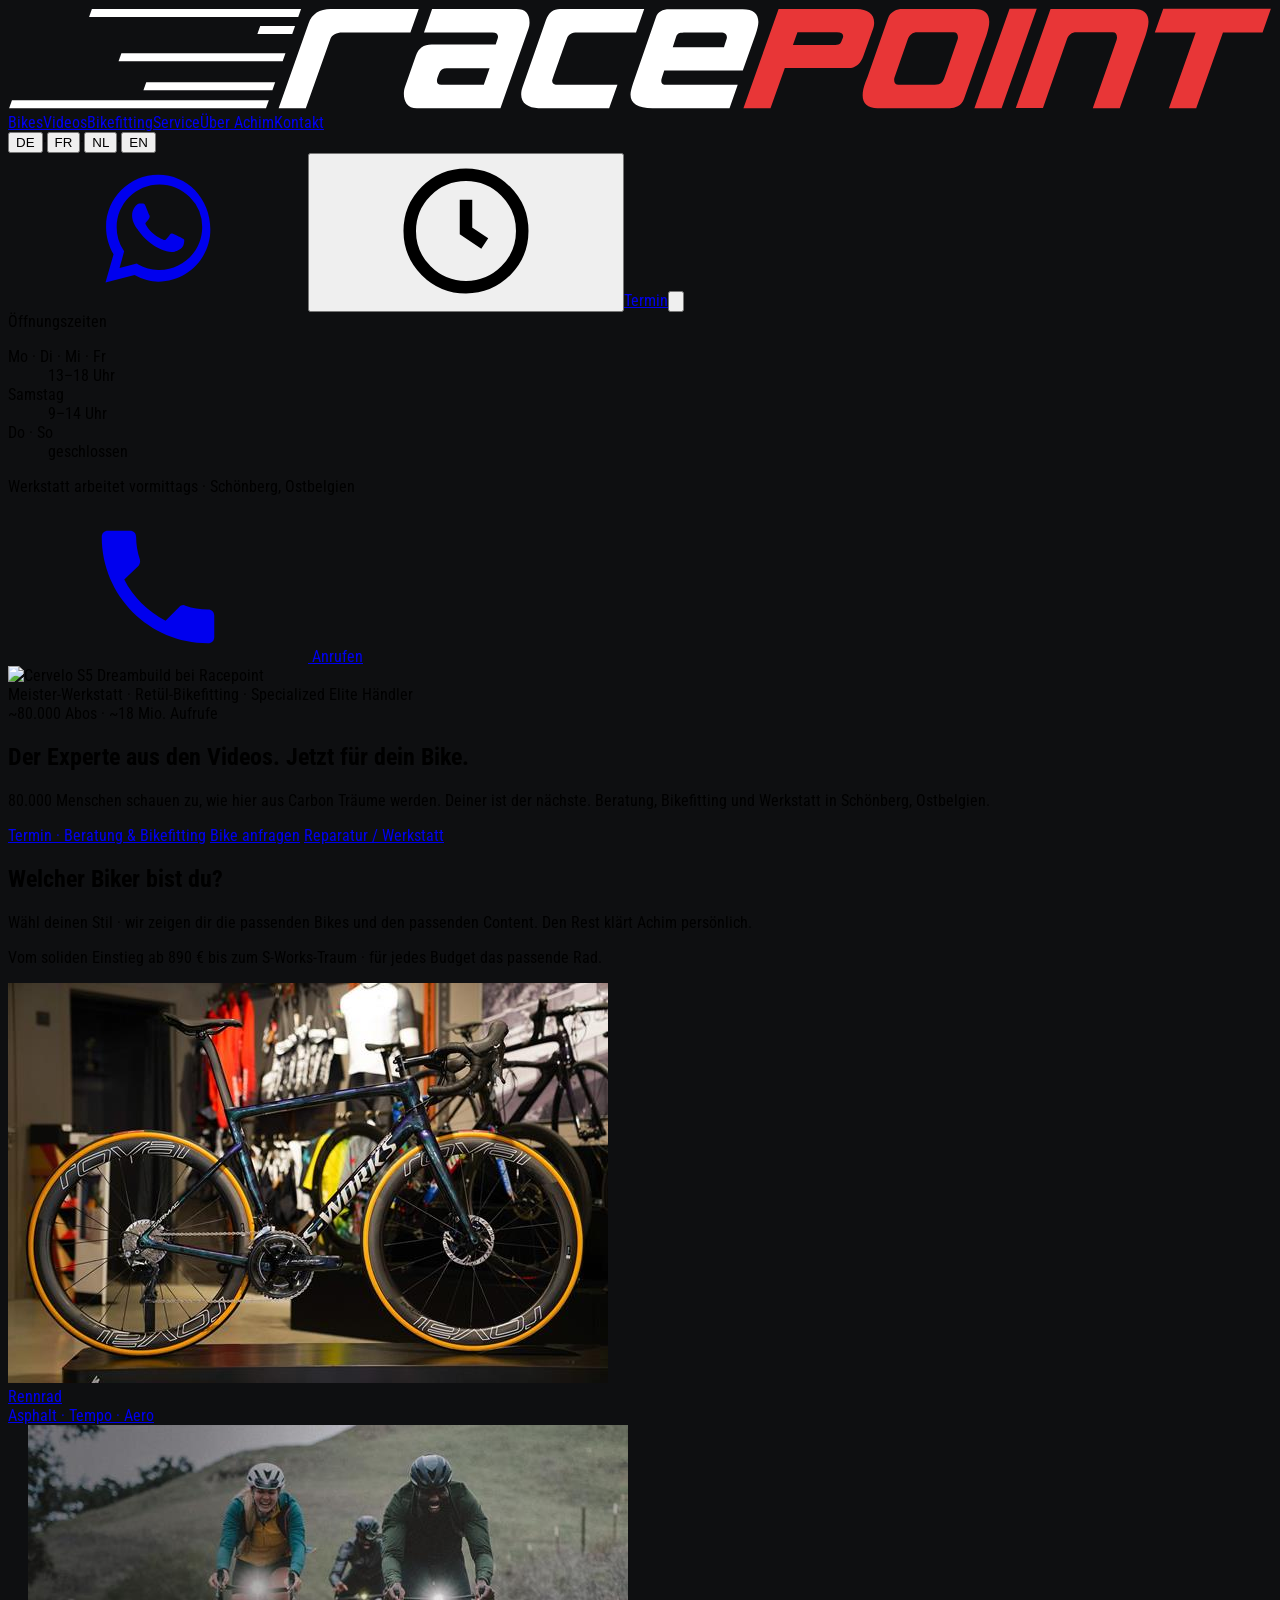
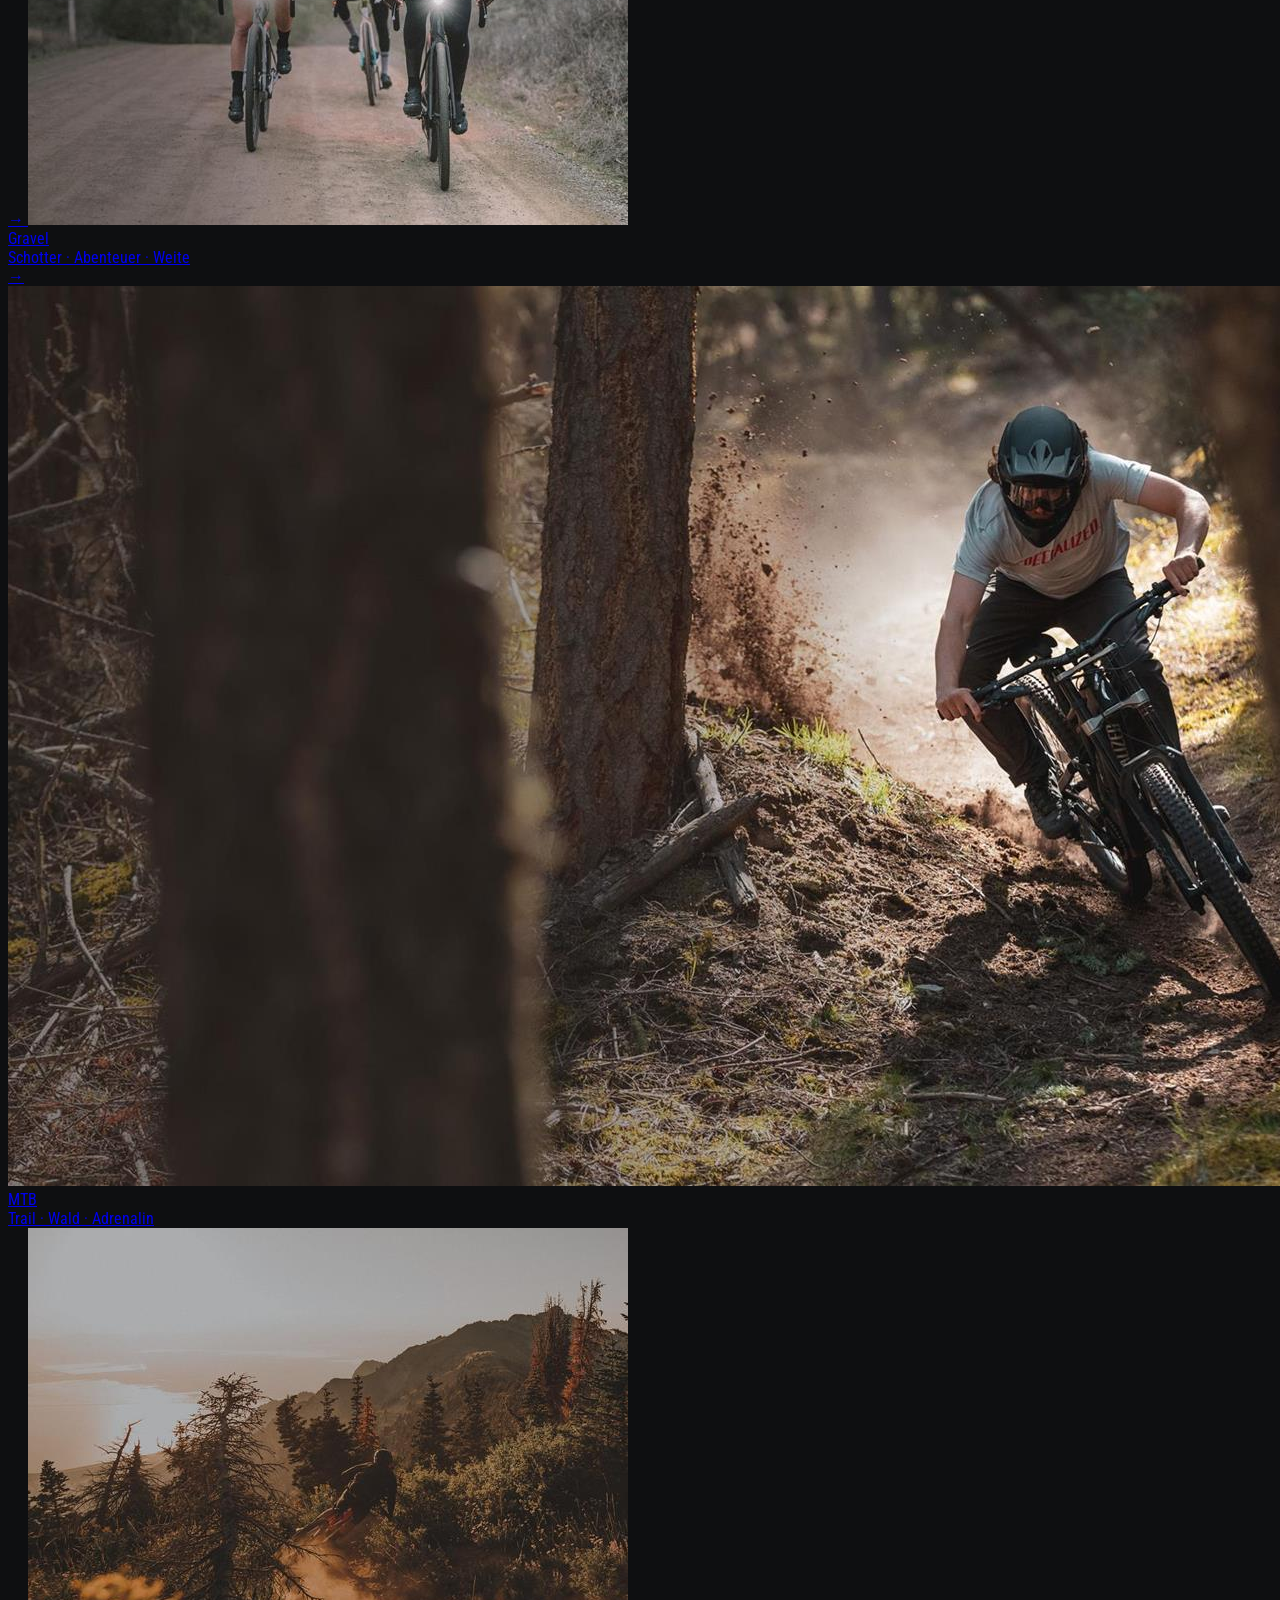
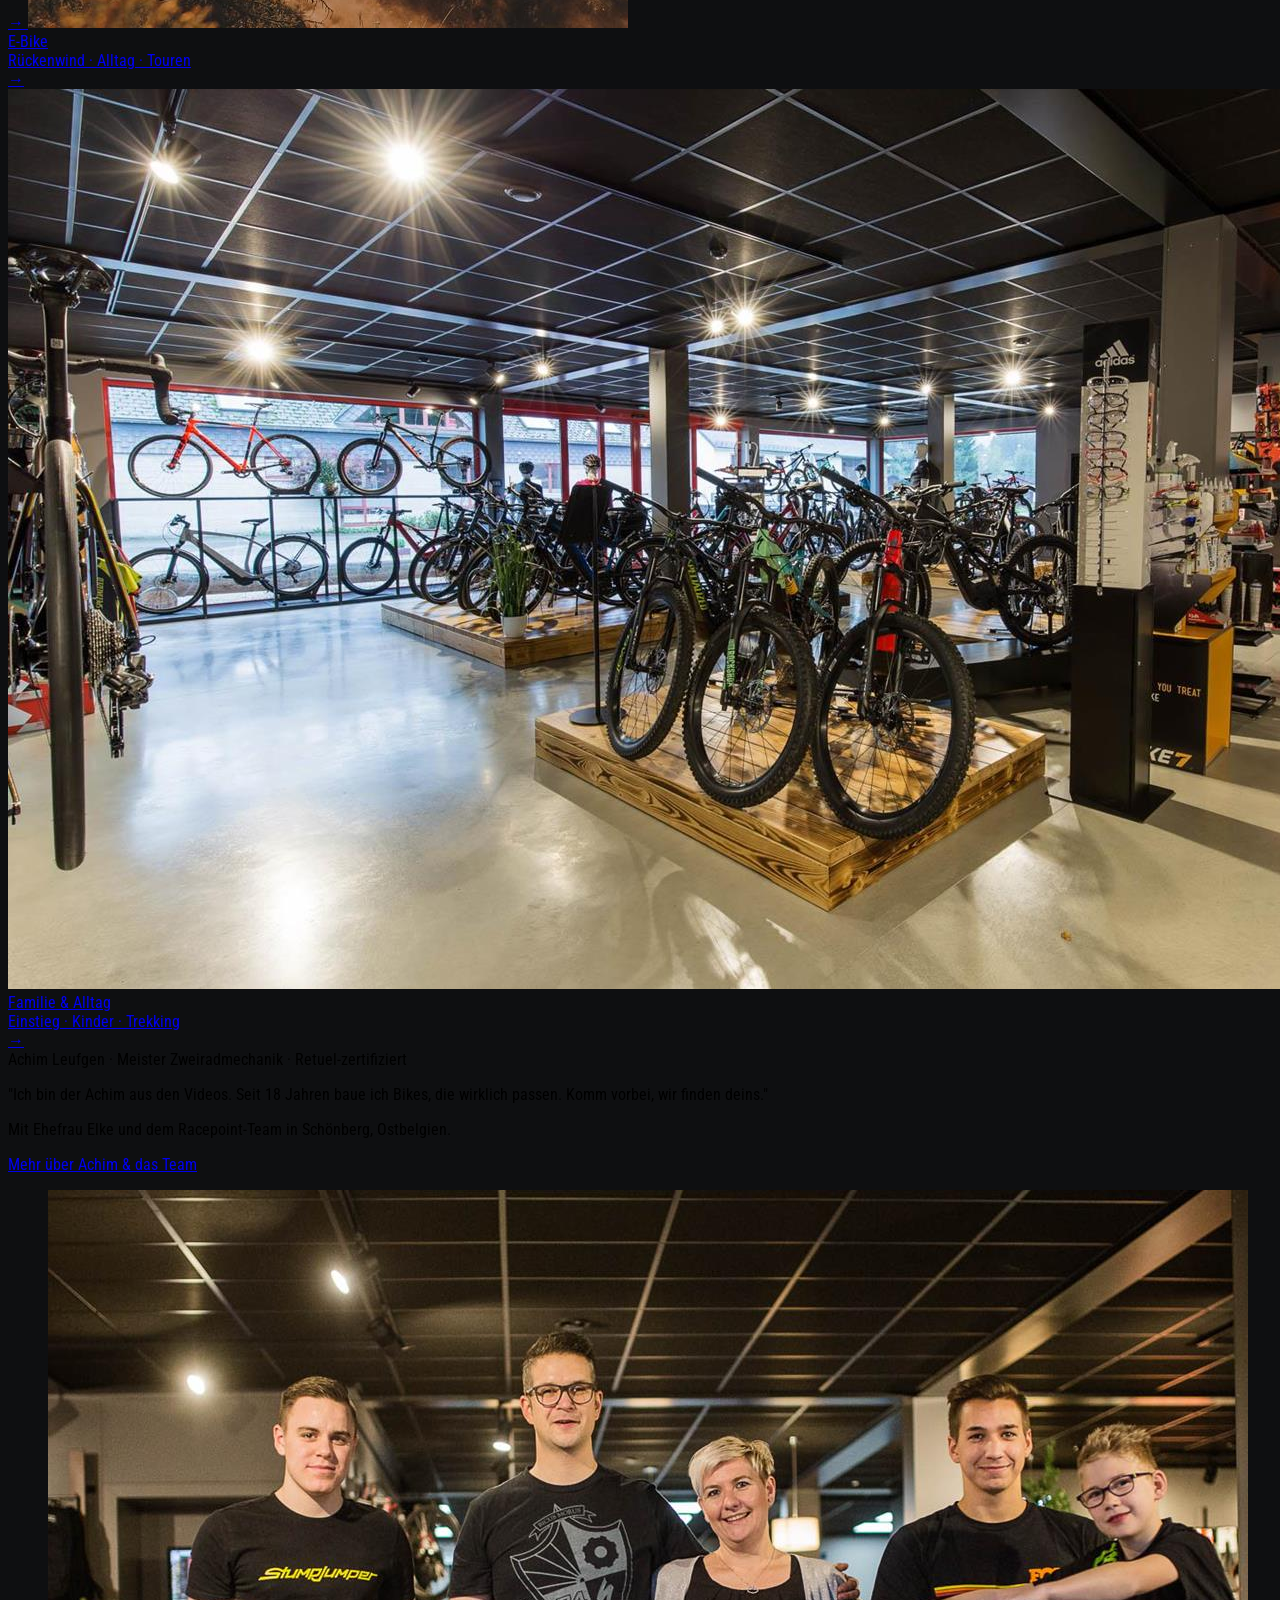
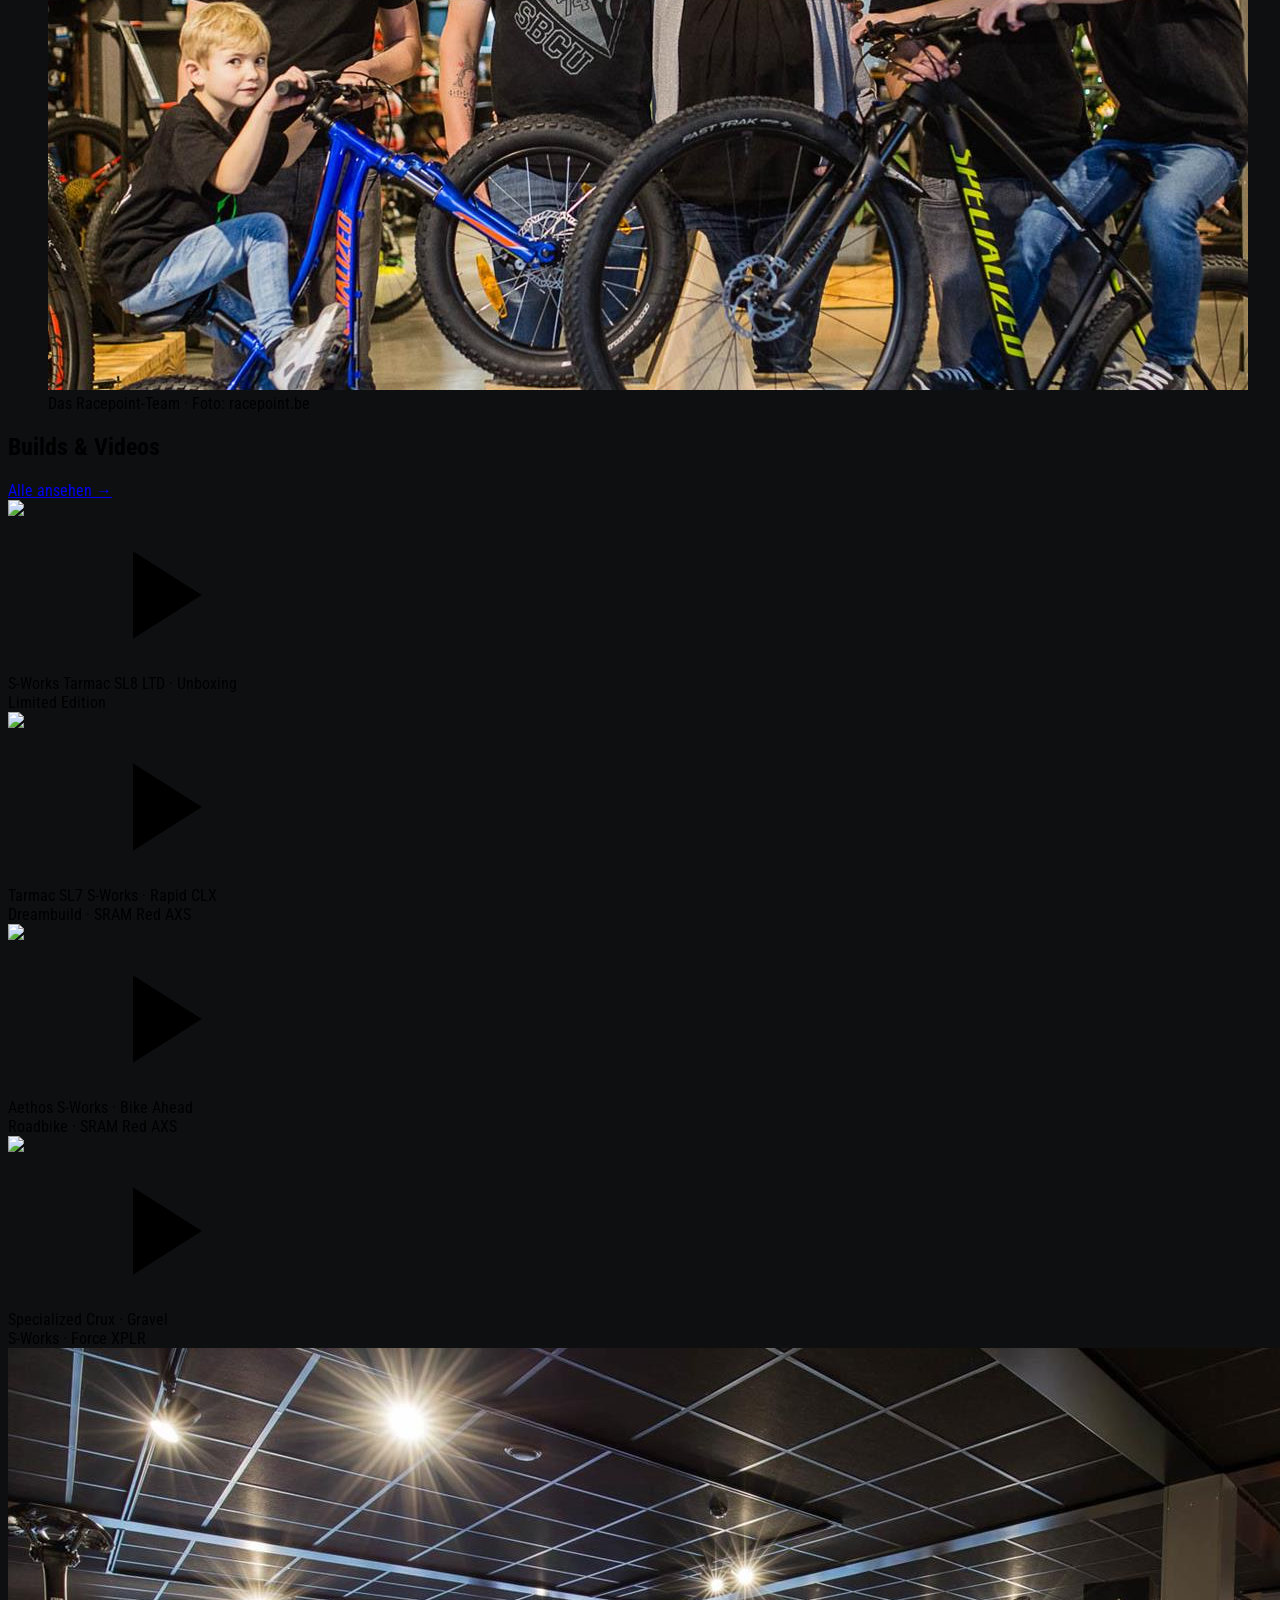
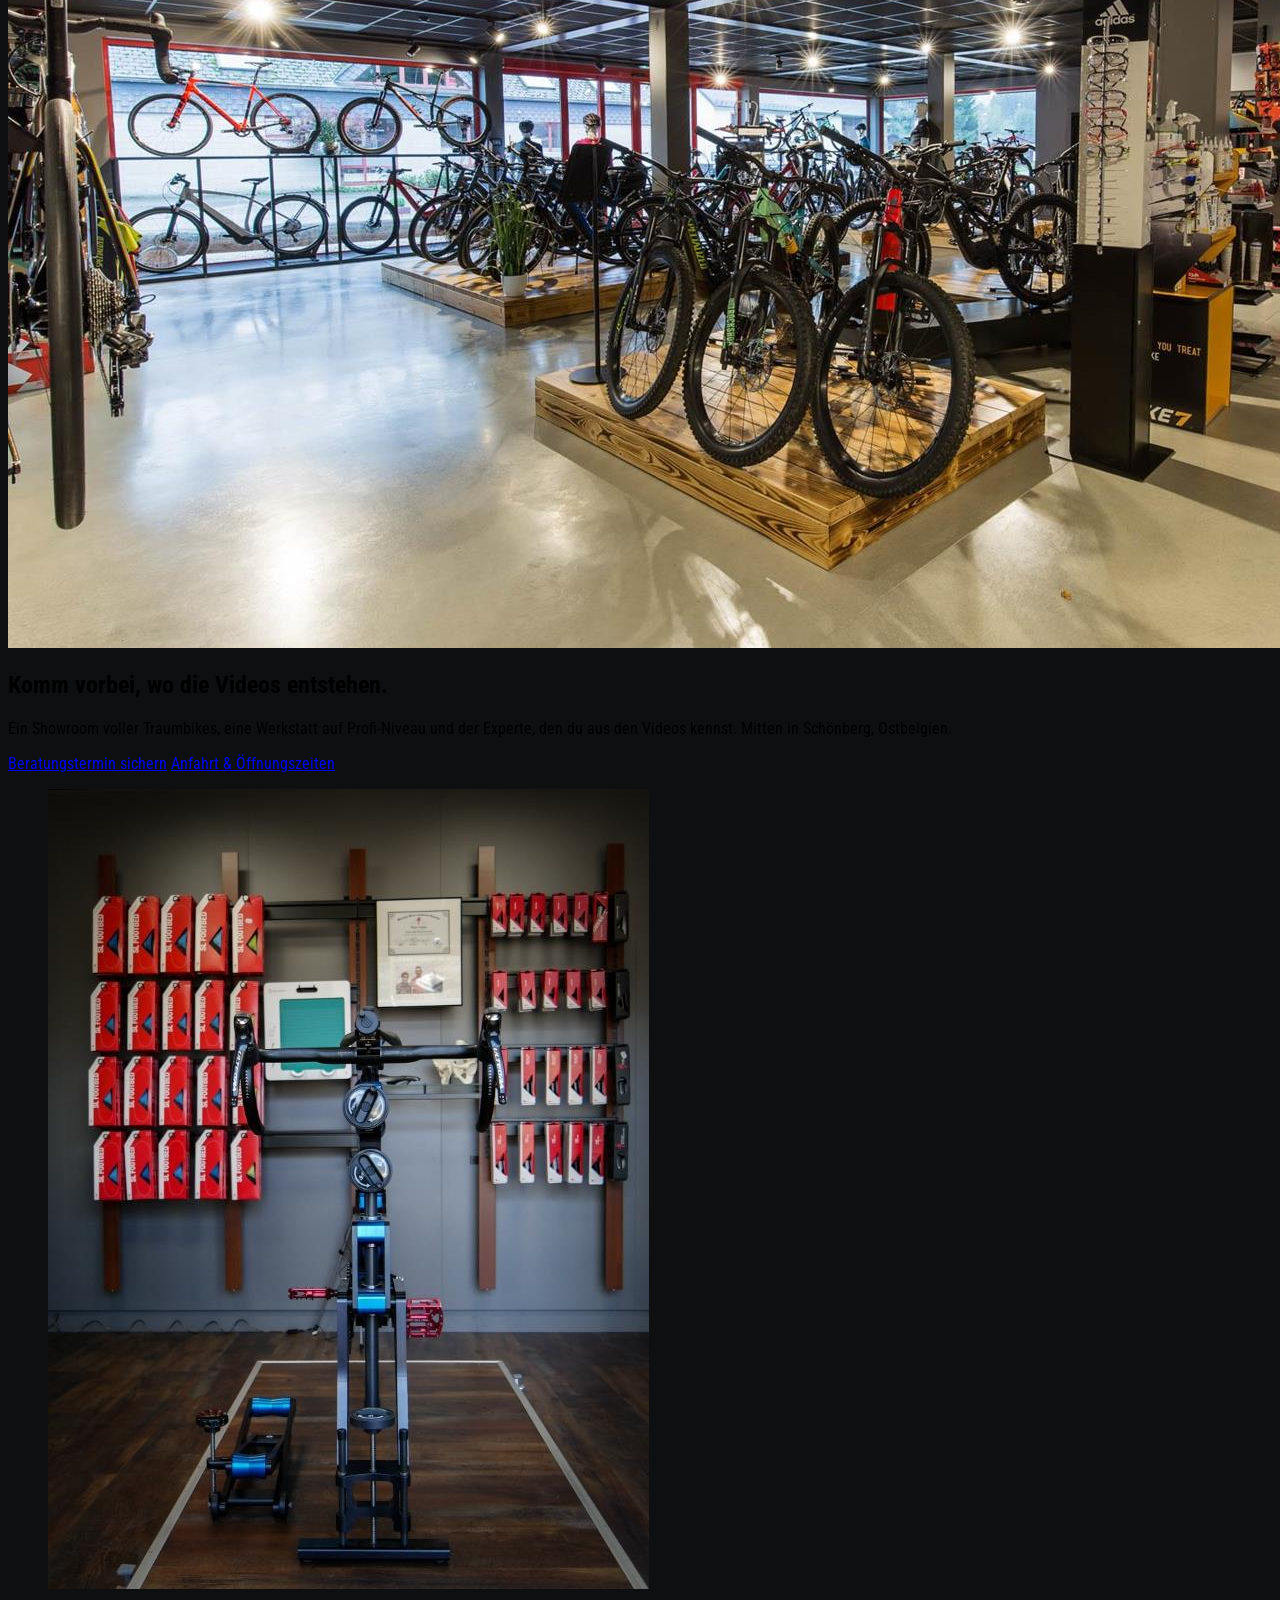
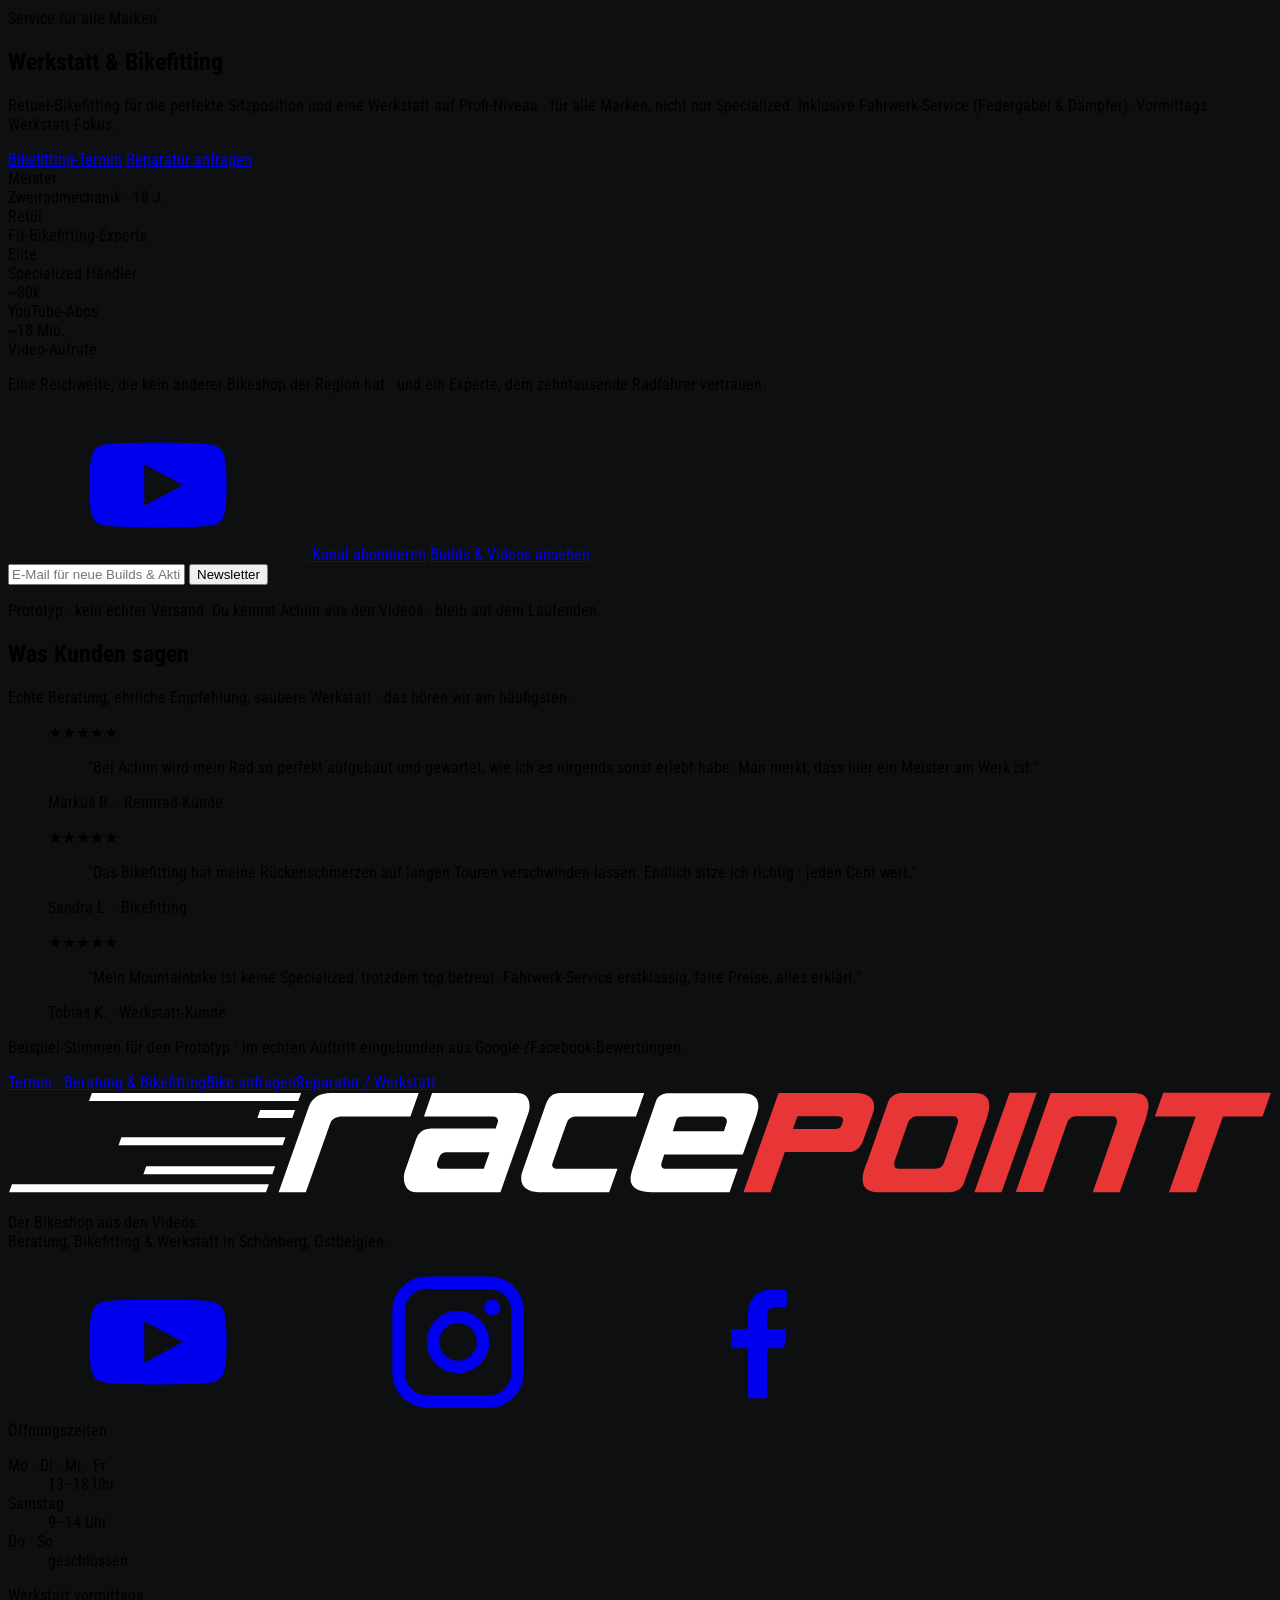
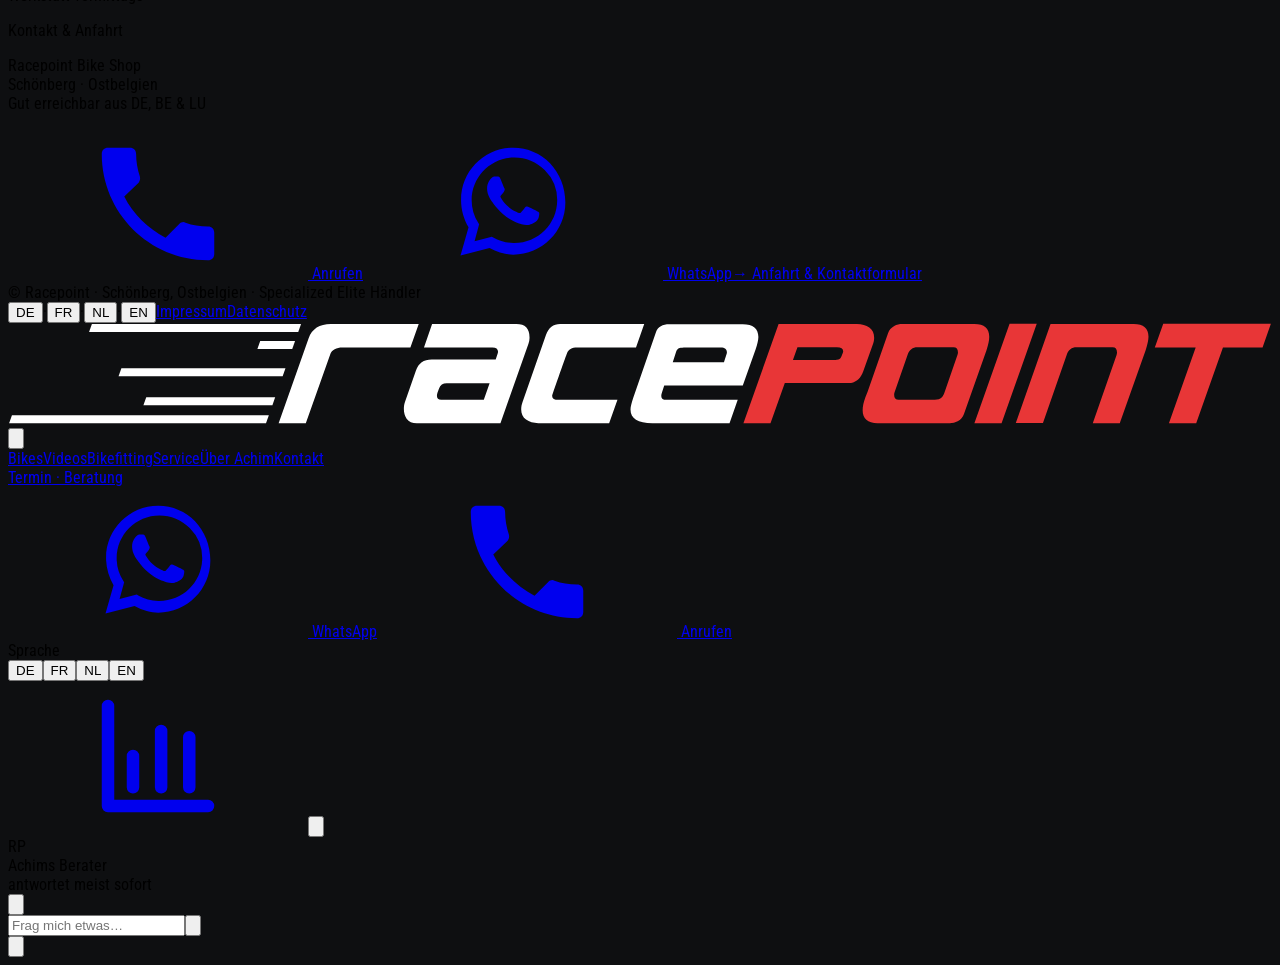
==== index.html @ fd0006e5 "Racepoint Kombi-Prototyp (Multi-Page, Video-First) + interne R3-Bewertung Co-Authored-By: Claude Opu" ====
<!doctype html>
<html lang="de">
<head>
<meta charset="utf-8" />
<meta name="viewport" content="width=device-width, initial-scale=1" />
<title>Racepoint · Der Experte aus den Videos (Prototyp)</title>
<!-- ===== RACEPOINT KOMBI-PROTOTYP · WEGWERF-CODE · STARTSEITE ===== -->
<script src="https://cdn.tailwindcss.com"></script>
<link rel="preconnect" href="https://fonts.googleapis.com">
<link rel="preconnect" href="https://fonts.gstatic.com" crossorigin>
<link href="https://fonts.googleapis.com/css2?family=Anton&family=Roboto+Condensed:ital,wght@0,300;0,400;0,500;0,700;1,400&display=swap" rel="stylesheet">
<script>
tailwind.config = { theme: { extend: {
  fontFamily: { cond:['"Roboto Condensed"','sans-serif'], anton:['Anton','sans-serif'] },
  colors: { rp: { red:'#E83637', reddark:'#c5282a', ink:'#0e0f11' } }
} } }
</script>
<link rel="stylesheet" href="kombi.css">
</head>
<body class="text-white">

<div id="site-header"></div>

<!-- =================== HERO (Fullscreen-Video + 3 CTAs unten links) =================== -->
<section class="relative h-screen min-h-[680px] w-full overflow-hidden">
  <div class="heroplay absolute inset-0" data-id="5TcRRpUy5T4" data-cover="full"><img src="https://img.youtube.com/vi/5TcRRpUy5T4/maxresdefault.jpg" onerror="this.onerror=null;this.src='https://img.youtube.com/vi/5TcRRpUy5T4/hqdefault.jpg'" class="absolute inset-0 h-full w-full object-cover brightness-110" alt="Cervelo S5 Dreambuild bei Racepoint"><div class="heroframe"></div></div>
  <div class="absolute inset-0 bg-gradient-to-t from-black/90 via-black/25 to-black/40 pointer-events-none"></div>
  <div class="absolute bottom-0 inset-x-0 z-10"><div class="mx-auto max-w-7xl px-6 lg:px-10 pb-12 md:pb-16 [text-shadow:0_2px_24px_rgba(0,0,0,.85)]">
    <div class="flex flex-wrap items-center gap-2 mb-5">
      <div class="inline-flex items-center gap-2 rounded-full bg-rp-red px-3 py-1 text-xs font-bold uppercase"><span class="h-1.5 w-1.5 rounded-full bg-white"></span> Meister-Werkstatt · Retül-Bikefitting · Specialized Elite Händler</div>
      <div class="inline-flex items-center rounded-full bg-white/10 ring-1 ring-white/15 px-3 py-1 text-xs font-medium text-white/80">~80.000 Abos · ~18 Mio. Aufrufe</div>
    </div>
    <h1 class="font-anton text-5xl md:text-6xl lg:text-7xl leading-[0.92] tracking-tight max-w-4xl uppercase">Der Experte aus den Videos. <span class="text-rp-red">Jetzt für dein Bike.</span></h1>
    <p class="mt-4 text-lg md:text-xl text-white/85 max-w-2xl">80.000 Menschen schauen zu, wie hier aus Carbon Träume werden. Deiner ist der nächste. Beratung, Bikefitting und Werkstatt in Schönberg, Ostbelgien.</p>
    <div class="mt-7 flex flex-wrap gap-3">
      <a href="bikefitting.html" class="rounded-xl bg-rp-red px-7 py-4 text-base font-bold uppercase hover:bg-rp-reddark transition">Termin · Beratung &amp; Bikefitting</a>
      <a href="anfrage.html" class="rounded-xl bg-white/15 backdrop-blur px-7 py-4 text-base font-semibold uppercase ring-1 ring-white/25 hover:bg-white/25 transition">Bike anfragen</a>
      <a href="reparatur.html" class="rounded-xl bg-white/15 backdrop-blur px-7 py-4 text-base font-semibold uppercase ring-1 ring-white/25 hover:bg-white/25 transition">Reparatur / Werkstatt</a>
    </div>
  </div></div>
</section>

<!-- =================== WELCHER BIKER BIST DU? =================== -->
<section id="typen" class="border-t border-white/5">
  <div class="mx-auto max-w-7xl px-6 lg:px-10 py-20">
    <div class="text-center mb-10">
      <h2 class="font-anton text-4xl md:text-6xl uppercase leading-[0.95]">Welcher Biker <span class="text-rp-red">bist du?</span></h2>
      <p class="mt-4 text-white/70 max-w-2xl mx-auto text-lg">Wähl deinen Stil · wir zeigen dir die passenden Bikes und den passenden Content. Den Rest klärt Achim persönlich.</p>
      <p class="mt-3 text-sm text-white/55">Vom soliden Einstieg <span class="text-white font-semibold">ab 890 €</span> bis zum S-Works-Traum · für jedes Budget das passende Rad.</p>
    </div>
    <div class="grid grid-cols-2 sm:grid-cols-3 lg:grid-cols-5 gap-4">
      <a href="rennrad.html" class="group relative h-56 md:h-72 rounded-2xl overflow-hidden ring-1 ring-white/10">
        <img src="assets/roadbike-shop.jpg" class="absolute inset-0 h-full w-full object-cover brightness-105 group-hover:scale-105 transition duration-500" alt="">
        <div class="absolute inset-0 bg-gradient-to-t from-black/90 via-black/20 to-black/10"></div>
        <div class="absolute bottom-4 left-5 right-4 [text-shadow:0_2px_16px_rgba(0,0,0,.85)]"><div class="font-anton text-3xl uppercase group-hover:text-rp-red transition">Rennrad</div><div class="text-sm text-white/70">Asphalt · Tempo · Aero</div></div>
        <span class="absolute top-4 right-4 text-white/60 group-hover:text-rp-red transition">→</span>
      </a>
      <a href="gravel.html" class="group relative h-56 md:h-72 rounded-2xl overflow-hidden ring-1 ring-white/10">
        <img src="assets/gravel-ride.jpg" class="absolute inset-0 h-full w-full object-cover brightness-105 group-hover:scale-105 transition duration-500" alt="">
        <div class="absolute inset-0 bg-gradient-to-t from-black/90 via-black/20 to-black/10"></div>
        <div class="absolute bottom-4 left-5 right-4 [text-shadow:0_2px_16px_rgba(0,0,0,.85)]"><div class="font-anton text-3xl uppercase group-hover:text-rp-red transition">Gravel</div><div class="text-sm text-white/70">Schotter · Abenteuer · Weite</div></div>
        <span class="absolute top-4 right-4 text-white/60 group-hover:text-rp-red transition">→</span>
      </a>
      <a href="mtb.html" class="group relative h-56 md:h-72 rounded-2xl overflow-hidden ring-1 ring-white/10">
        <img src="assets/mtb-action.jpg" class="absolute inset-0 h-full w-full object-cover brightness-105 group-hover:scale-105 transition duration-500" alt="">
        <div class="absolute inset-0 bg-gradient-to-t from-black/90 via-black/20 to-black/10"></div>
        <div class="absolute bottom-4 left-5 right-4 [text-shadow:0_2px_16px_rgba(0,0,0,.85)]"><div class="font-anton text-3xl uppercase group-hover:text-rp-red transition">MTB</div><div class="text-sm text-white/70">Trail · Wald · Adrenalin</div></div>
        <span class="absolute top-4 right-4 text-white/60 group-hover:text-rp-red transition">→</span>
      </a>
      <a href="ebike.html" class="group relative h-56 md:h-72 rounded-2xl overflow-hidden ring-1 ring-white/10">
        <img src="assets/mtb-ridge.jpg" class="absolute inset-0 h-full w-full object-cover brightness-105 group-hover:scale-105 transition duration-500" alt="E-Bike fahren in Ostbelgien">
        <div class="absolute inset-0 bg-gradient-to-t from-black/90 via-black/20 to-black/10"></div>
        <div class="absolute bottom-4 left-5 right-4 [text-shadow:0_2px_16px_rgba(0,0,0,.85)]"><div class="font-anton text-3xl uppercase group-hover:text-rp-red transition">E-Bike</div><div class="text-sm text-white/70">Rückenwind · Alltag · Touren</div></div>
        <span class="absolute top-4 right-4 text-white/60 group-hover:text-rp-red transition">→</span>
      </a>
      <a href="familie.html" class="group relative col-span-2 sm:col-span-1 h-56 md:h-72 rounded-2xl overflow-hidden ring-1 ring-white/10">
        <img src="assets/shop-interior.jpg" class="absolute inset-0 h-full w-full object-cover brightness-105 group-hover:scale-105 transition duration-500" alt="Familien- und Alltagsräder im Racepoint-Showroom">
        <div class="absolute inset-0 bg-gradient-to-t from-black/90 via-black/20 to-black/10"></div>
        <div class="absolute bottom-4 left-5 right-4 [text-shadow:0_2px_16px_rgba(0,0,0,.85)]"><div class="font-anton text-3xl uppercase group-hover:text-rp-red transition">Familie &amp; Alltag</div><div class="text-sm text-white/70">Einstieg · Kinder · Trekking</div></div>
        <span class="absolute top-4 right-4 text-white/60 group-hover:text-rp-red transition">→</span>
      </a>
    </div>
  </div>
</section>

<!-- =================== ACHIM / TEAM =================== -->
<section class="border-t border-white/5 bg-zinc-950">
  <div class="mx-auto max-w-7xl px-6 lg:px-10 py-20 grid md:grid-cols-[1.1fr_1fr] gap-10 items-center">
    <div>
      <div class="text-sm text-rp-red font-semibold uppercase tracking-wider">Achim Leufgen · Meister Zweiradmechanik · Retuel-zertifiziert</div>
      <p class="mt-3 text-2xl md:text-3xl font-light leading-snug">"Ich bin der Achim aus den Videos. Seit 18 Jahren baue ich Bikes, die wirklich passen. Komm vorbei, wir finden deins."</p>
      <p class="mt-4 text-white/55">Mit Ehefrau Elke und dem Racepoint-Team in Schönberg, Ostbelgien.</p>
      <a href="ueber-uns.html" class="mt-6 inline-block rounded-xl bg-white/10 ring-1 ring-white/20 px-6 py-3 font-semibold uppercase hover:bg-white/20 transition">Mehr über Achim &amp; das Team</a>
    </div>
    <figure><img src="assets/achim-team.jpg" class="w-full rounded-2xl object-cover ring-1 ring-white/10" alt="Achim, Elke und das Racepoint-Team"><figcaption class="mt-2 text-xs text-white/40">Das Racepoint-Team · Foto: racepoint.be</figcaption></figure>
  </div>
</section>

<!-- =================== BUILDS & VIDEOS =================== -->
<section class="border-t border-white/5">
  <div class="mx-auto max-w-7xl px-6 lg:px-10 py-20">
    <div class="flex items-end justify-between mb-8"><h2 class="font-anton text-4xl md:text-5xl uppercase">Builds &amp; Videos</h2><a href="videos.html" class="text-sm text-rp-red font-semibold uppercase">Alle ansehen →</a></div>
    <div class="grid sm:grid-cols-2 lg:grid-cols-4 gap-5">
      <div class="yt group relative aspect-[3/4] rounded-2xl overflow-hidden" data-id="9KIh7oOIPT4"><img src="https://img.youtube.com/vi/9KIh7oOIPT4/maxresdefault.jpg" onerror="this.onerror=null;this.src='https://img.youtube.com/vi/9KIh7oOIPT4/hqdefault.jpg'" class="h-full w-full object-cover group-hover:scale-105 transition duration-500"><div class="absolute inset-0 bg-gradient-to-t from-black/70 to-transparent"></div><span class="absolute top-4 left-4 grid place-items-center h-10 w-10 rounded-full bg-rp-red text-white"><svg class="w-4 h-4 ml-0.5"><use href="#ic-play"/></svg></span><div class="absolute bottom-4 left-4 right-4"><div class="font-semibold leading-tight">S-Works Tarmac SL8 LTD · Unboxing</div><div class="text-xs text-white/60">Limited Edition</div></div></div>
      <div class="yt group relative aspect-[3/4] rounded-2xl overflow-hidden" data-id="MHXDMPbMypQ"><img src="https://img.youtube.com/vi/MHXDMPbMypQ/maxresdefault.jpg" onerror="this.onerror=null;this.src='https://img.youtube.com/vi/MHXDMPbMypQ/hqdefault.jpg'" class="h-full w-full object-cover group-hover:scale-105 transition duration-500"><div class="absolute inset-0 bg-gradient-to-t from-black/70 to-transparent"></div><span class="absolute top-4 left-4 grid place-items-center h-10 w-10 rounded-full bg-rp-red text-white"><svg class="w-4 h-4 ml-0.5"><use href="#ic-play"/></svg></span><div class="absolute bottom-4 left-4 right-4"><div class="font-semibold leading-tight">Tarmac SL7 S-Works · Rapid CLX</div><div class="text-xs text-white/60">Dreambuild · SRAM Red AXS</div></div></div>
      <div class="yt group relative aspect-[3/4] rounded-2xl overflow-hidden" data-id="vV_rL9yq620"><img src="https://img.youtube.com/vi/vV_rL9yq620/maxresdefault.jpg" onerror="this.onerror=null;this.src='https://img.youtube.com/vi/vV_rL9yq620/hqdefault.jpg'" class="h-full w-full object-cover group-hover:scale-105 transition duration-500"><div class="absolute inset-0 bg-gradient-to-t from-black/70 to-transparent"></div><span class="absolute top-4 left-4 grid place-items-center h-10 w-10 rounded-full bg-rp-red text-white"><svg class="w-4 h-4 ml-0.5"><use href="#ic-play"/></svg></span><div class="absolute bottom-4 left-4 right-4"><div class="font-semibold leading-tight">Aethos S-Works · Bike Ahead</div><div class="text-xs text-white/60">Roadbike · SRAM Red AXS</div></div></div>
      <div class="yt group relative aspect-[3/4] rounded-2xl overflow-hidden" data-id="cIBBbESSOoc"><img src="https://img.youtube.com/vi/cIBBbESSOoc/maxresdefault.jpg" onerror="this.onerror=null;this.src='https://img.youtube.com/vi/cIBBbESSOoc/hqdefault.jpg'" class="h-full w-full object-cover group-hover:scale-105 transition duration-500"><div class="absolute inset-0 bg-gradient-to-t from-black/70 to-transparent"></div><span class="absolute top-4 left-4 grid place-items-center h-10 w-10 rounded-full bg-rp-red text-white"><svg class="w-4 h-4 ml-0.5"><use href="#ic-play"/></svg></span><div class="absolute bottom-4 left-4 right-4"><div class="font-semibold leading-tight">Specialized Crux · Gravel</div><div class="text-xs text-white/60">S-Works · Force XPLR</div></div></div>
    </div>
  </div>
</section>

<!-- =================== SHOWROOM / KOMM VORBEI (Vollbild) =================== -->
<section class="relative overflow-hidden">
  <img src="assets/shop-interior.jpg" class="absolute inset-0 h-full w-full object-cover brightness-110" alt="">
  <div class="absolute inset-0 bg-black/50"></div>
  <div class="relative mx-auto max-w-7xl px-6 lg:px-10 py-28 md:py-36 text-center [text-shadow:0_2px_24px_rgba(0,0,0,.85)]">
    <h2 class="font-anton text-4xl md:text-6xl uppercase">Komm vorbei, wo die Videos entstehen.</h2>
    <p class="mt-5 text-white/85 max-w-2xl mx-auto text-lg">Ein Showroom voller Traumbikes, eine Werkstatt auf Profi-Niveau und der Experte, den du aus den Videos kennst. Mitten in Schönberg, Ostbelgien.</p>
    <div class="mt-8 flex flex-wrap justify-center gap-3">
      <a href="bikefitting.html" class="rounded-xl bg-rp-red px-7 py-4 font-bold uppercase hover:bg-rp-reddark transition">Beratungstermin sichern</a>
      <a href="kontakt.html" class="rounded-xl bg-white/15 ring-1 ring-white/25 px-7 py-4 font-semibold uppercase hover:bg-white/25 transition">Anfahrt &amp; Öffnungszeiten</a>
    </div>
  </div>
</section>

<!-- =================== SERVICE & BIKEFITTING =================== -->
<section class="border-t border-white/5 bg-zinc-950">
  <div class="mx-auto max-w-7xl px-6 lg:px-10 py-20 grid md:grid-cols-2 gap-10 items-center">
    <figure class="order-2 md:order-1"><img src="assets/bikefitting.jpg" class="w-full rounded-2xl object-cover ring-1 ring-white/10" alt="Bikefitting bei Racepoint"></figure>
    <div class="order-1 md:order-2">
      <div class="text-sm text-rp-red font-semibold uppercase tracking-wider">Service für alle Marken</div>
      <h2 class="mt-2 font-anton text-4xl md:text-5xl uppercase">Werkstatt &amp; Bikefitting</h2>
      <p class="mt-4 text-white/70 max-w-md text-lg">Retuel-Bikefitting für die perfekte Sitzposition und eine Werkstatt auf Profi-Niveau · für alle Marken, nicht nur Specialized. Inklusive Fahrwerk-Service (Federgabel &amp; Dämpfer). Vormittags Werkstatt-Fokus.</p>
      <div class="mt-6 flex flex-wrap gap-3">
        <a href="bikefitting.html" class="rounded-xl bg-rp-red px-6 py-3.5 font-bold uppercase hover:bg-rp-reddark transition">Bikefitting-Termin</a>
        <a href="reparatur.html" class="rounded-xl bg-white/10 ring-1 ring-white/20 px-6 py-3.5 font-semibold uppercase hover:bg-white/20 transition">Reparatur anfragen</a>
      </div>
    </div>
  </div>
</section>

<!-- =================== SOCIAL PROOF / REICHWEITE =================== -->
<section class="border-t border-white/5">
  <div class="mx-auto max-w-7xl px-6 lg:px-10 py-16">
    <div class="grid grid-cols-2 md:grid-cols-5 gap-6 text-center">
      <div><div class="font-anton text-4xl md:text-5xl text-rp-red">Meister</div><div class="mt-1 text-sm text-white/60 uppercase tracking-wide">Zweiradmechanik · 18 J.</div></div>
      <div><div class="font-anton text-4xl md:text-5xl text-rp-red">Retül</div><div class="mt-1 text-sm text-white/60 uppercase tracking-wide">Fit-Bikefitting-Experte</div></div>
      <div><div class="font-anton text-4xl md:text-5xl text-rp-red">Elite</div><div class="mt-1 text-sm text-white/60 uppercase tracking-wide">Specialized Händler</div></div>
      <div><div class="font-anton text-4xl md:text-5xl text-rp-red">~80k</div><div class="mt-1 text-sm text-white/60 uppercase tracking-wide">YouTube-Abos</div></div>
      <div><div class="font-anton text-4xl md:text-5xl text-rp-red">~18 Mio.</div><div class="mt-1 text-sm text-white/60 uppercase tracking-wide">Video-Aufrufe</div></div>
    </div>
    <p class="mt-8 text-center text-white/70 max-w-2xl mx-auto text-lg">Eine Reichweite, die kein anderer Bikeshop der Region hat · und ein Experte, dem zehntausende Radfahrer vertrauen.</p>
    <div class="mt-6 flex flex-wrap justify-center gap-3">
      <a href="https://www.youtube.com/channel/UCh-2Lv_-mEgE5F66f8L-VLw" target="_blank" class="inline-flex items-center gap-2 rounded-xl bg-rp-red px-7 py-4 font-bold uppercase hover:bg-rp-reddark transition"><svg class="w-5 h-5"><use href="#ic-yt"/></svg> Kanal abonnieren</a>
      <a href="videos.html" class="inline-block rounded-xl bg-white/10 ring-1 ring-white/20 px-7 py-4 font-semibold uppercase hover:bg-white/20 transition">Builds &amp; Videos ansehen</a>
    </div>
    <form onsubmit="return false" class="mt-6 mx-auto max-w-md flex flex-col sm:flex-row gap-2">
      <input type="email" class="flex-1 rounded-xl bg-white/5 ring-1 ring-white/15 px-4 py-3 outline-none focus:ring-rp-red placeholder:text-white/40" placeholder="E-Mail für neue Builds &amp; Aktionen">
      <button class="rounded-xl bg-white/10 ring-1 ring-white/20 px-6 py-3 font-semibold uppercase hover:bg-white/20 transition">Newsletter</button>
    </form>
    <p class="mt-2 text-center text-xs text-white/30">Prototyp · kein echter Versand. Du kennst Achim aus den Videos · bleib auf dem Laufenden.</p>
  </div>
</section>

<!-- =================== KUNDENSTIMMEN =================== -->
<section class="border-t border-white/5 bg-zinc-950">
  <div class="mx-auto max-w-7xl px-6 lg:px-10 py-20">
    <div class="text-center mb-10">
      <h2 class="font-anton text-4xl md:text-5xl uppercase">Was Kunden sagen</h2>
      <p class="mt-3 text-white/60 max-w-2xl mx-auto">Echte Beratung, ehrliche Empfehlung, saubere Werkstatt · das hören wir am häufigsten.</p>
    </div>
    <div class="grid md:grid-cols-3 gap-5">
      <figure class="rounded-2xl bg-white/5 ring-1 ring-white/10 p-7">
        <div class="text-rp-red text-lg">★★★★★</div>
        <blockquote class="mt-3 text-white/85 leading-relaxed">"Bei Achim wird mein Rad so perfekt aufgebaut und gewartet, wie ich es nirgends sonst erlebt habe. Man merkt, dass hier ein Meister am Werk ist."</blockquote>
        <figcaption class="mt-4 text-sm text-white/50">Markus R. · Rennrad-Kunde</figcaption>
      </figure>
      <figure class="rounded-2xl bg-white/5 ring-1 ring-white/10 p-7">
        <div class="text-rp-red text-lg">★★★★★</div>
        <blockquote class="mt-3 text-white/85 leading-relaxed">"Das Bikefitting hat meine Rückenschmerzen auf langen Touren verschwinden lassen. Endlich sitze ich richtig · jeden Cent wert."</blockquote>
        <figcaption class="mt-4 text-sm text-white/50">Sandra L. · Bikefitting</figcaption>
      </figure>
      <figure class="rounded-2xl bg-white/5 ring-1 ring-white/10 p-7">
        <div class="text-rp-red text-lg">★★★★★</div>
        <blockquote class="mt-3 text-white/85 leading-relaxed">"Mein Mountainbike ist keine Specialized, trotzdem top betreut. Fahrwerk-Service erstklassig, faire Preise, alles erklärt."</blockquote>
        <figcaption class="mt-4 text-sm text-white/50">Tobias K. · Werkstatt-Kunde</figcaption>
      </figure>
    </div>
    <p class="mt-6 text-center text-xs text-white/30">Beispiel-Stimmen für den Prototyp · im echten Auftritt eingebunden aus Google-/Facebook-Bewertungen.</p>
  </div>
</section>

<div id="site-footer"></div>

<script src="data.js"></script>
<script>window.RP_PAGE = { active:'bikes' };</script>
<script src="app.js"></script>
</body>
</html>
---- kombi.css ----
/* RACEPOINT KOMBI-PROTOTYP · gemeinsame Styles (THROWAWAY) */
html, body { background:#0e0f11; scroll-behavior:smooth; }
body { font-family:'Roboto Condensed', sans-serif; }
.yt { cursor:pointer; }
.yt iframe, .heroframe iframe { border:0; }
.heroframe { position:absolute; inset:0; overflow:hidden; }
.cover-full { position:absolute; top:50%; left:50%; transform:translate(-50%,-50%); width:100vw; height:56.25vw; min-height:100%; min-width:177.78vh; pointer-events:none; }
.cover-box  { position:absolute; inset:0; width:100%; height:100%; pointer-events:none; }
@keyframes pulse-ring { 0%{box-shadow:0 0 0 0 rgba(232,54,55,.5)} 70%{box-shadow:0 0 0 16px rgba(232,54,55,0)} 100%{box-shadow:0 0 0 0 rgba(232,54,55,0)} }
.ring { animation: pulse-ring 2.4s infinite; }
.bstrack{ scroll-snap-type:x mandatory; scrollbar-width:none; -ms-overflow-style:none; }
.bstrack::-webkit-scrollbar{ display:none; }
.bslide{ scroll-snap-align:start; }
.mnav{ position:relative; transition: color .2s, border-color .2s, padding-left .2s; }
.mnav:hover, .mnav:active, .mnav:focus{ color:#E83637; border-color:#E83637; padding-left:.9rem; }
.mnav::after{ content:"\2192"; position:absolute; right:.5rem; top:50%; transform:translateY(-50%) translateX(-10px); opacity:0; color:#E83637; transition:opacity .2s, transform .2s; }
.mnav:hover::after, .mnav:active::after, .mnav:focus::after{ opacity:1; transform:translateY(-50%) translateX(0); }
.chatdot{ display:inline-block; width:6px; height:6px; margin:0 1px; border-radius:50%; background:#9ca3af; animation:chatblink 1.2s infinite both; }
.chatdot:nth-child(2){ animation-delay:.2s; } .chatdot:nth-child(3){ animation-delay:.4s; }
@keyframes chatblink{ 0%,80%,100%{opacity:.25} 40%{opacity:1} }
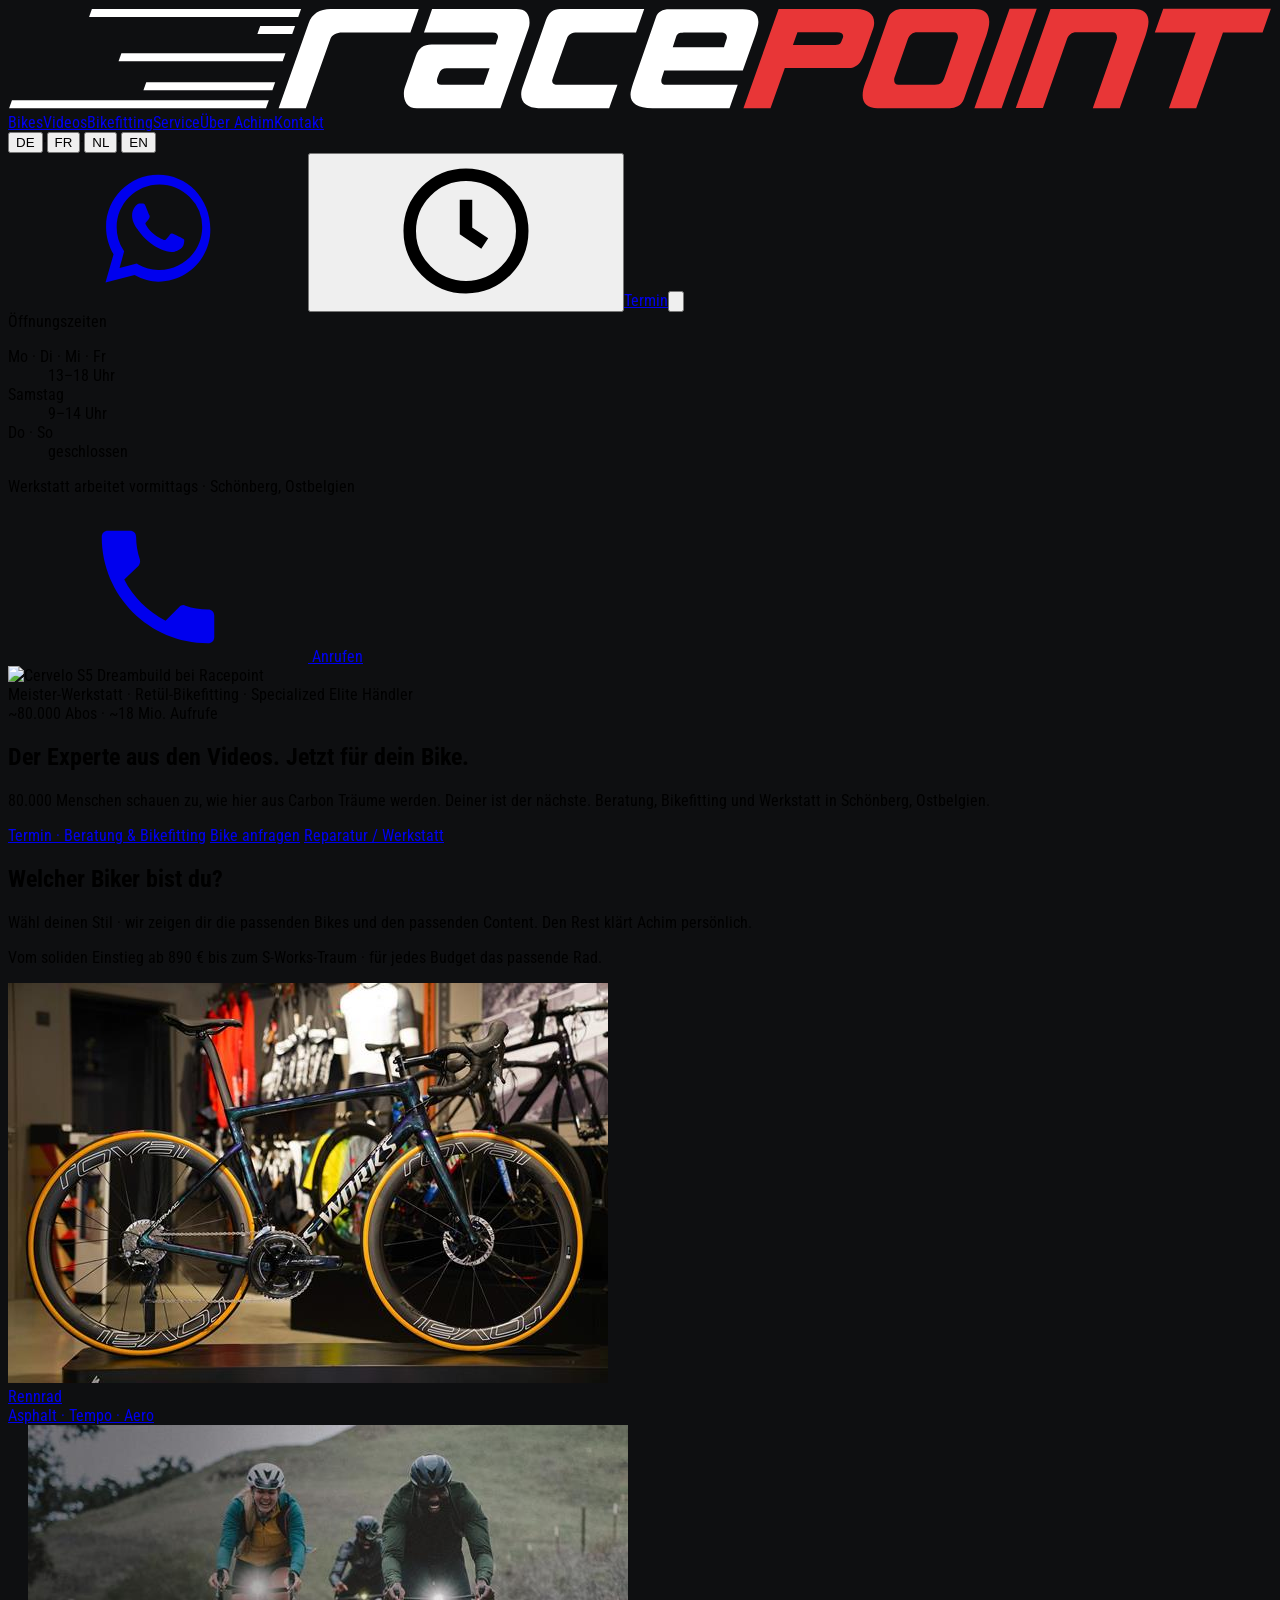
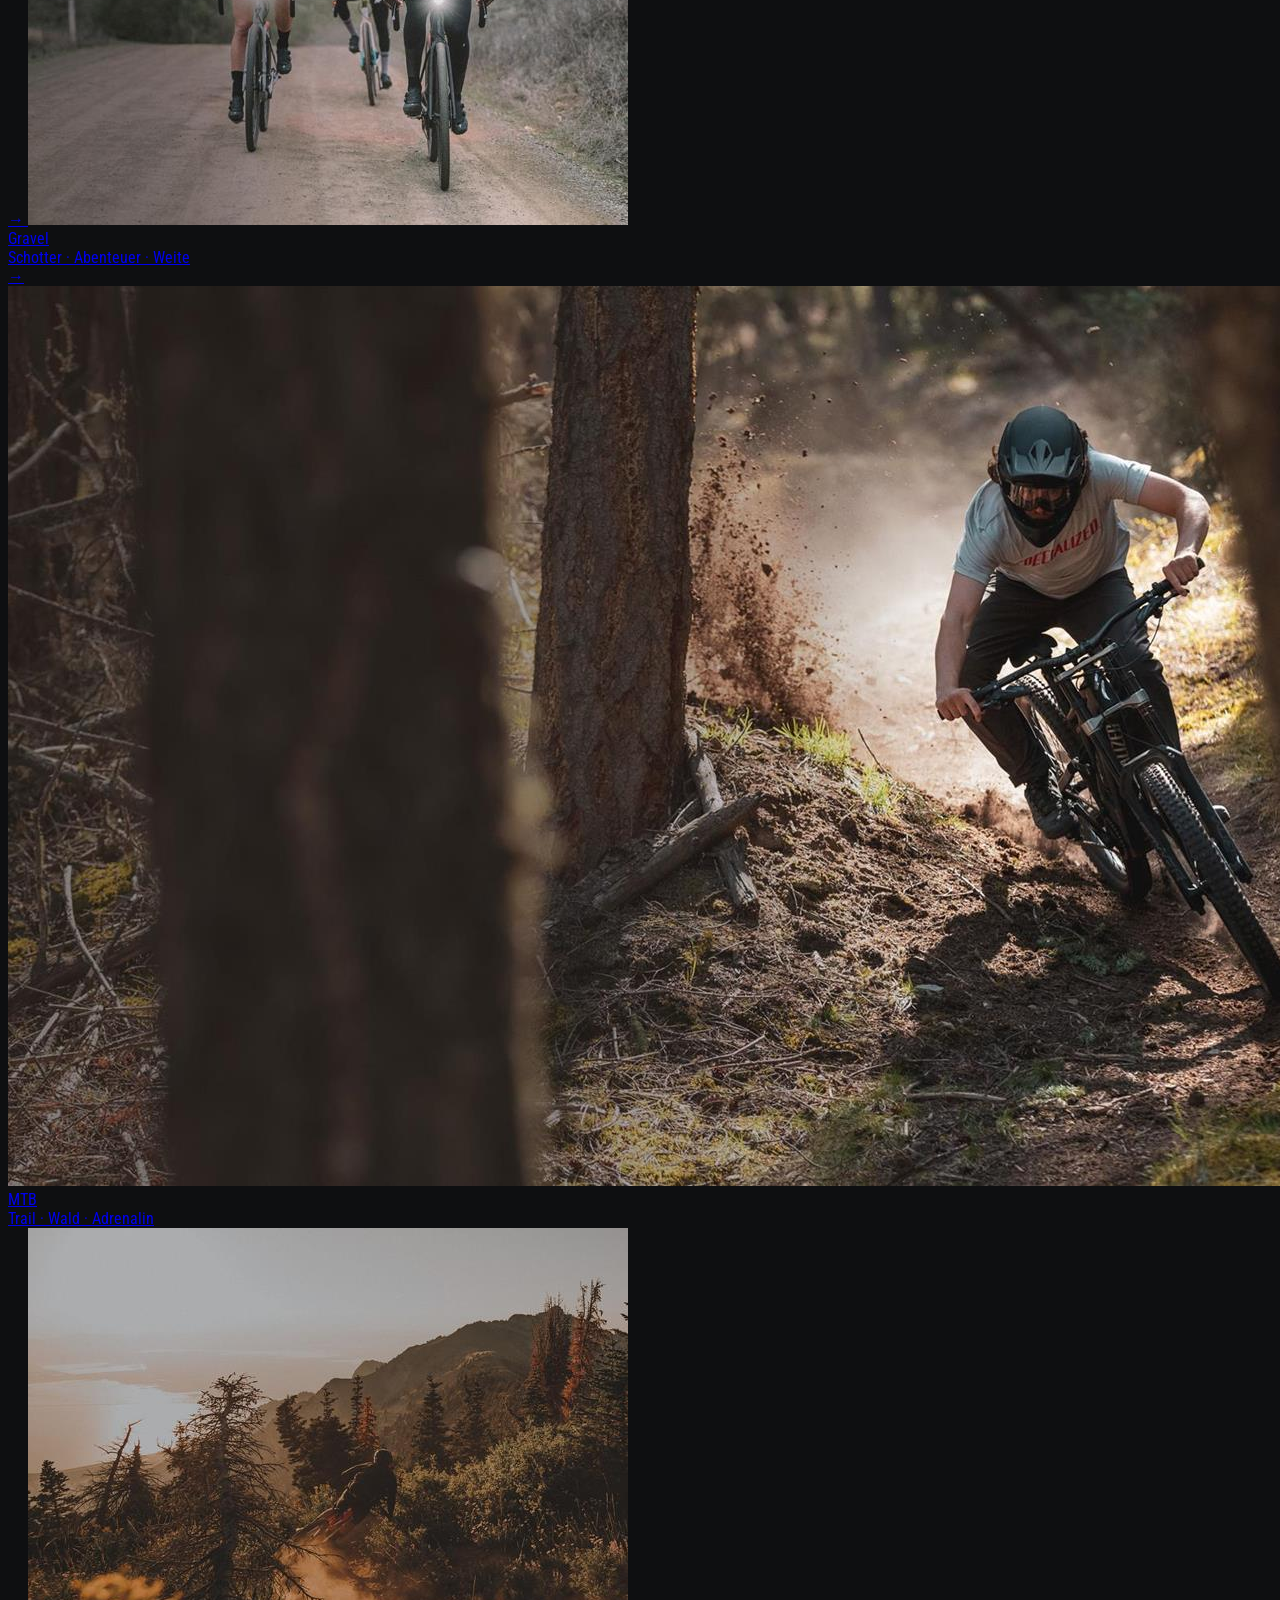
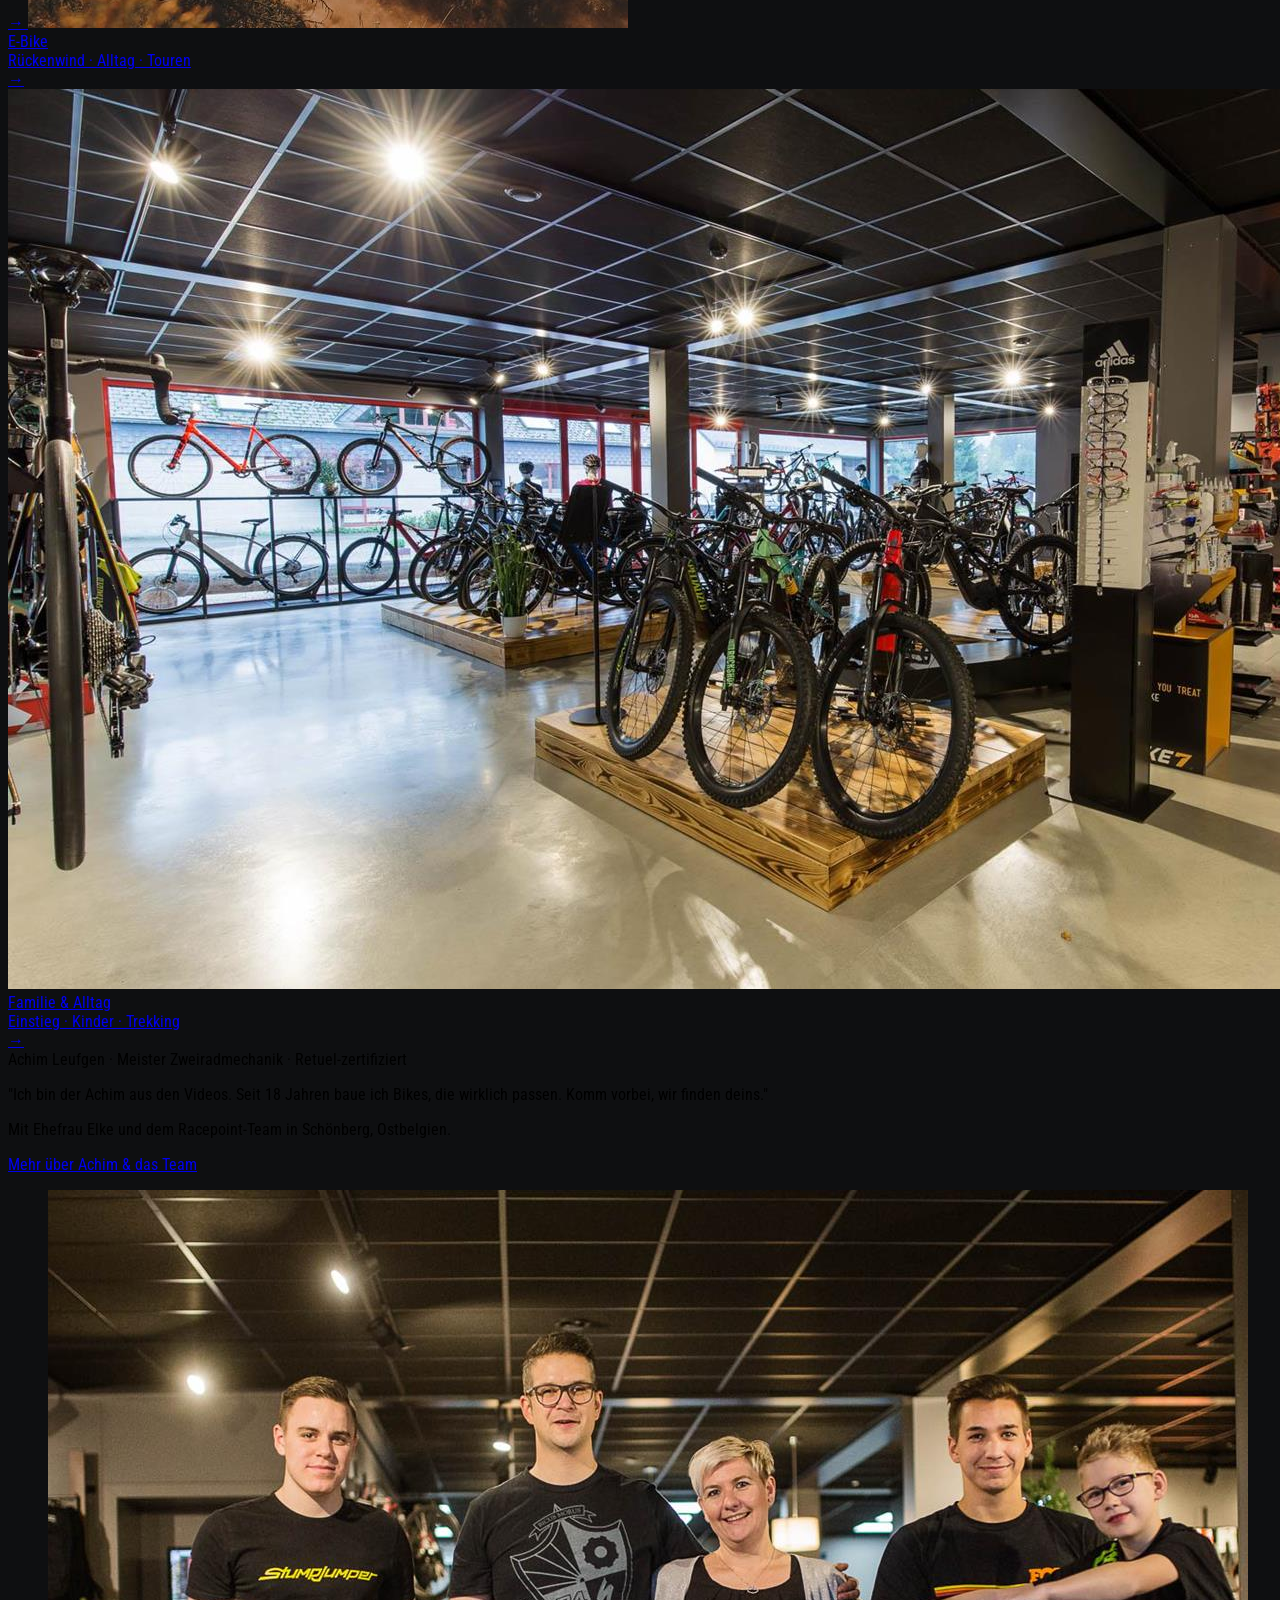
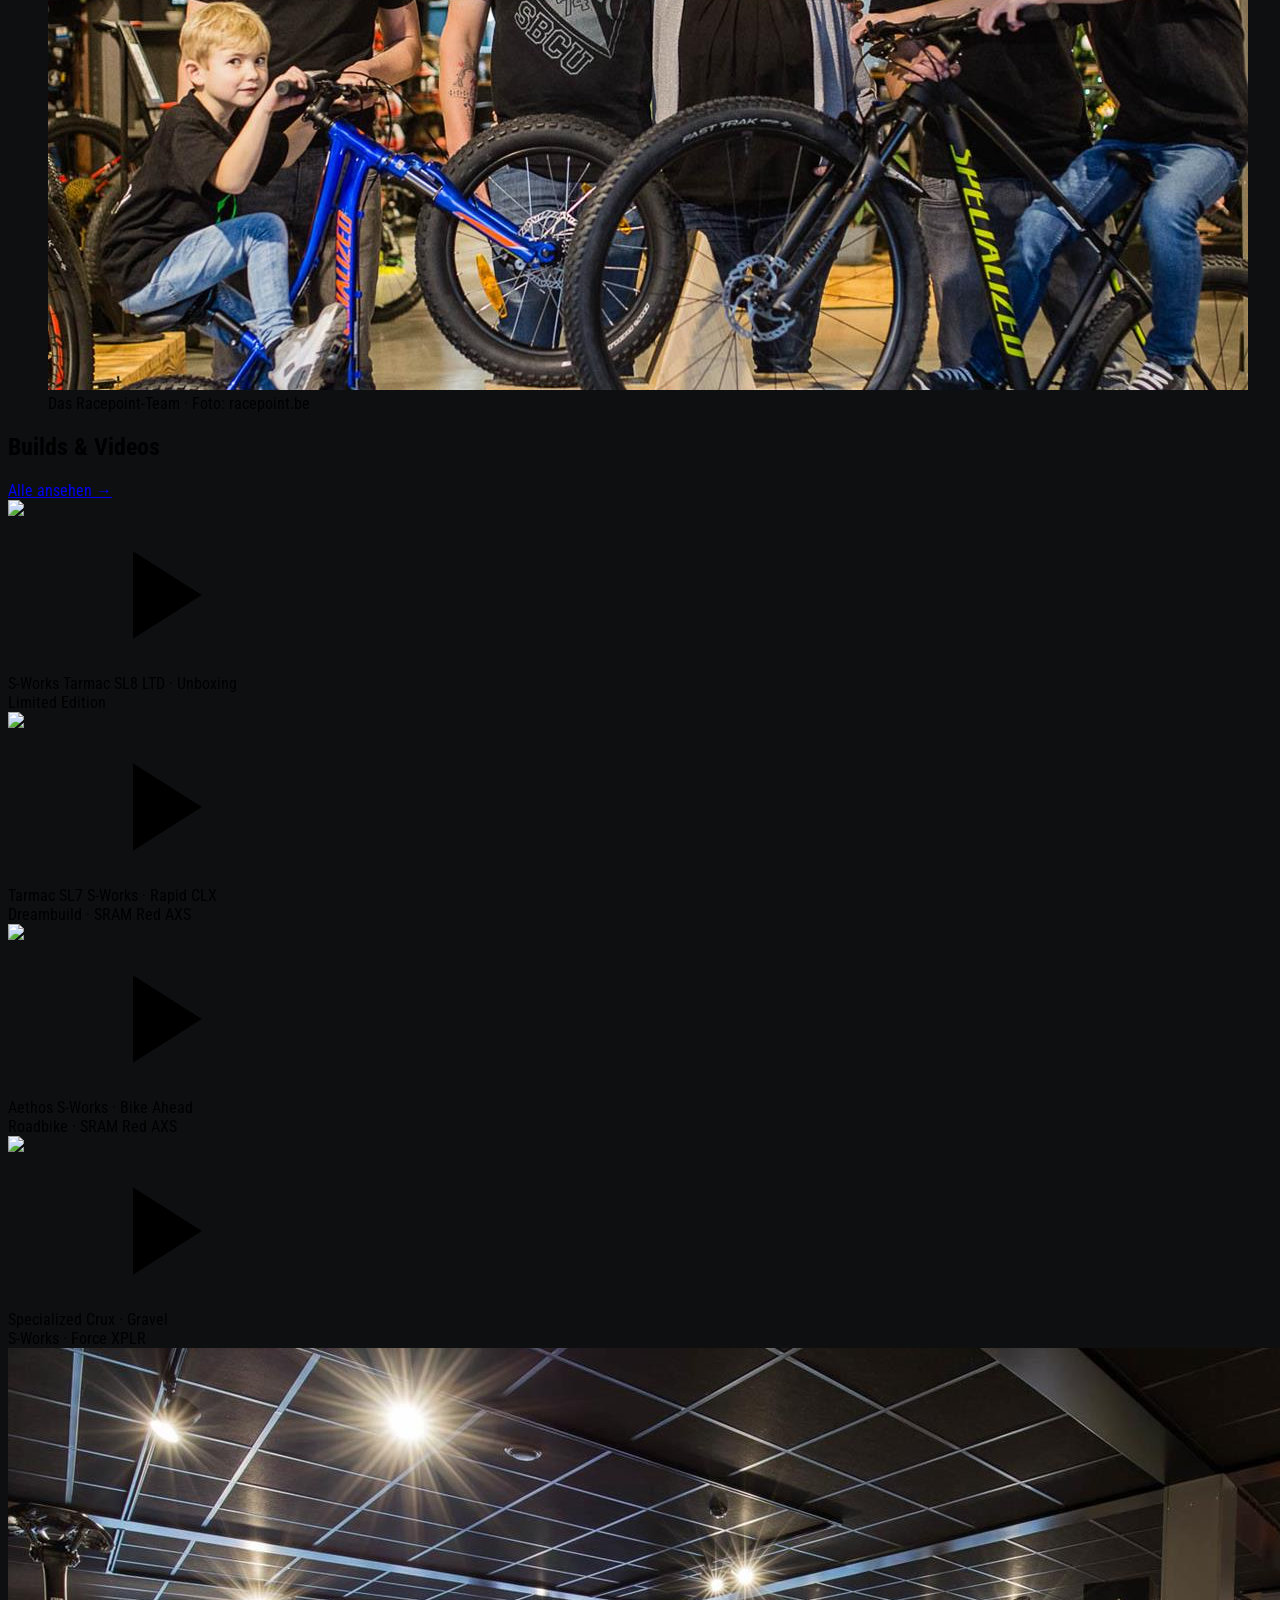
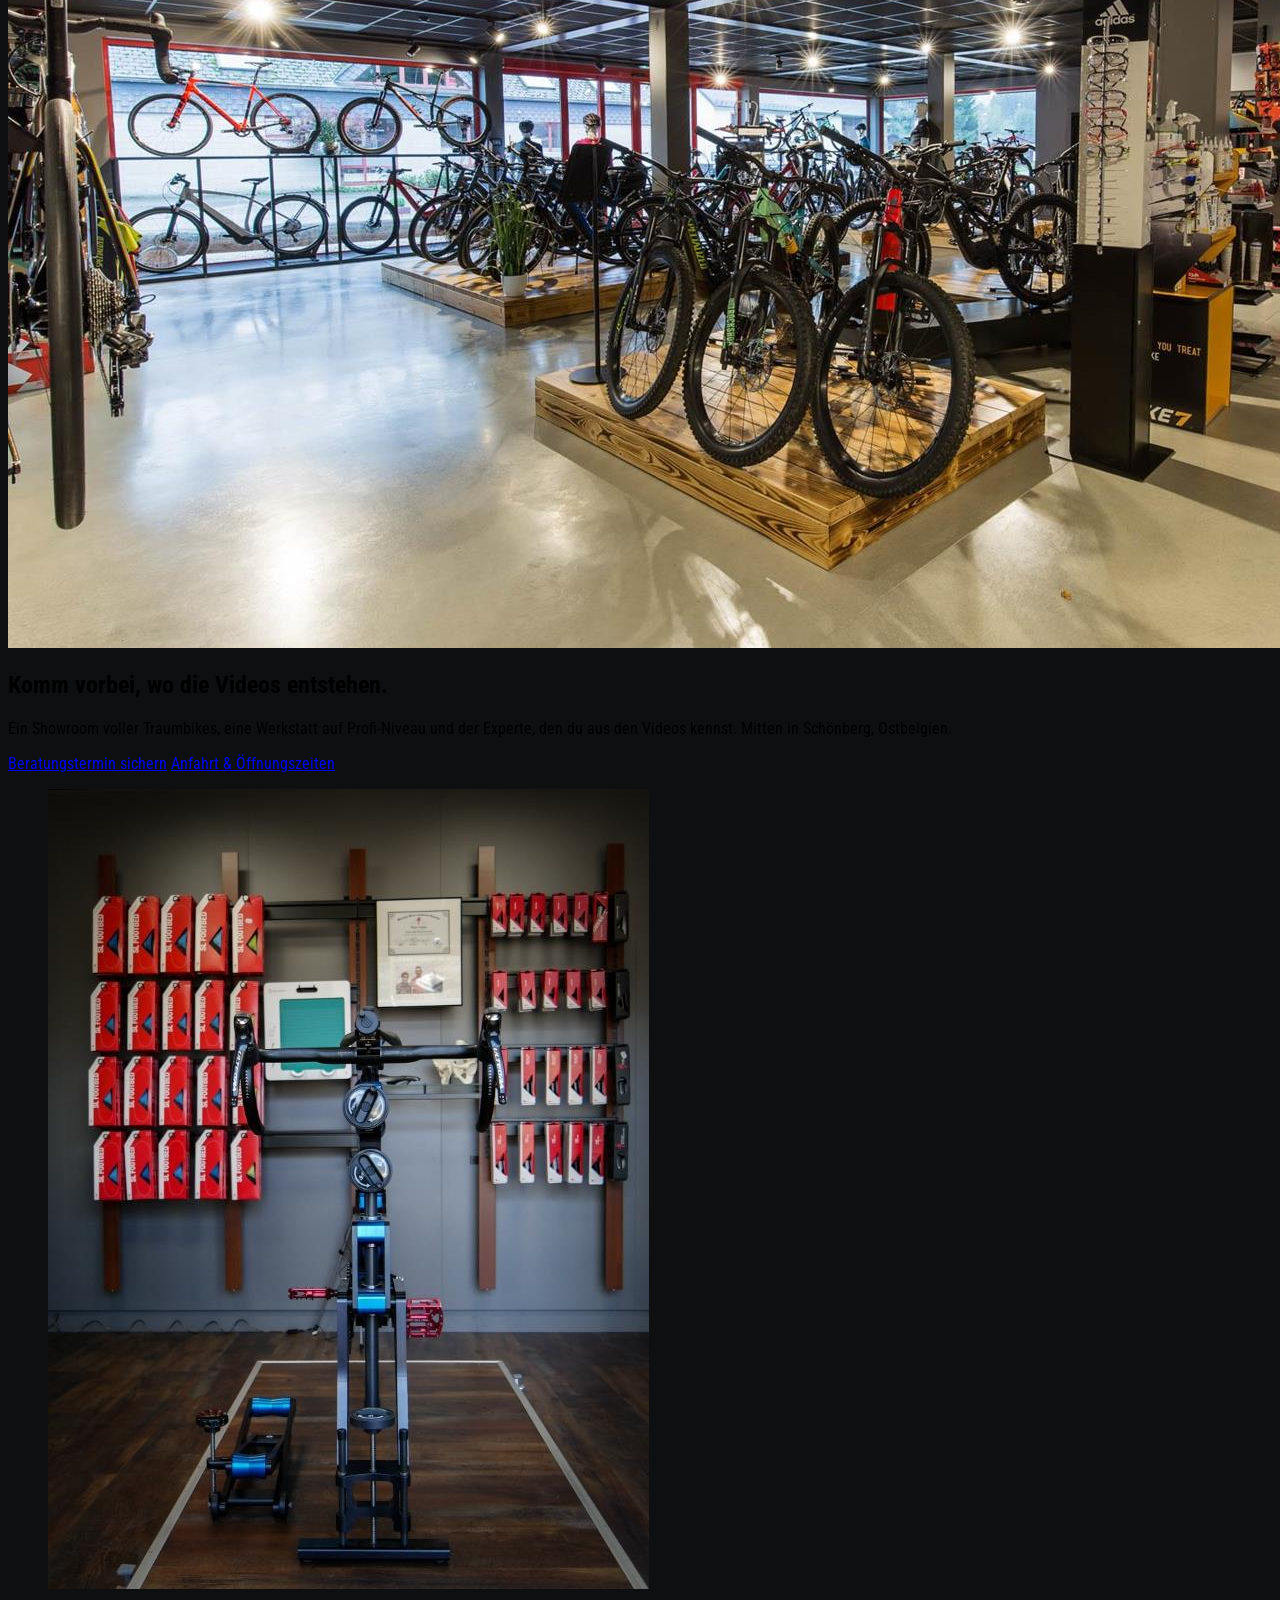
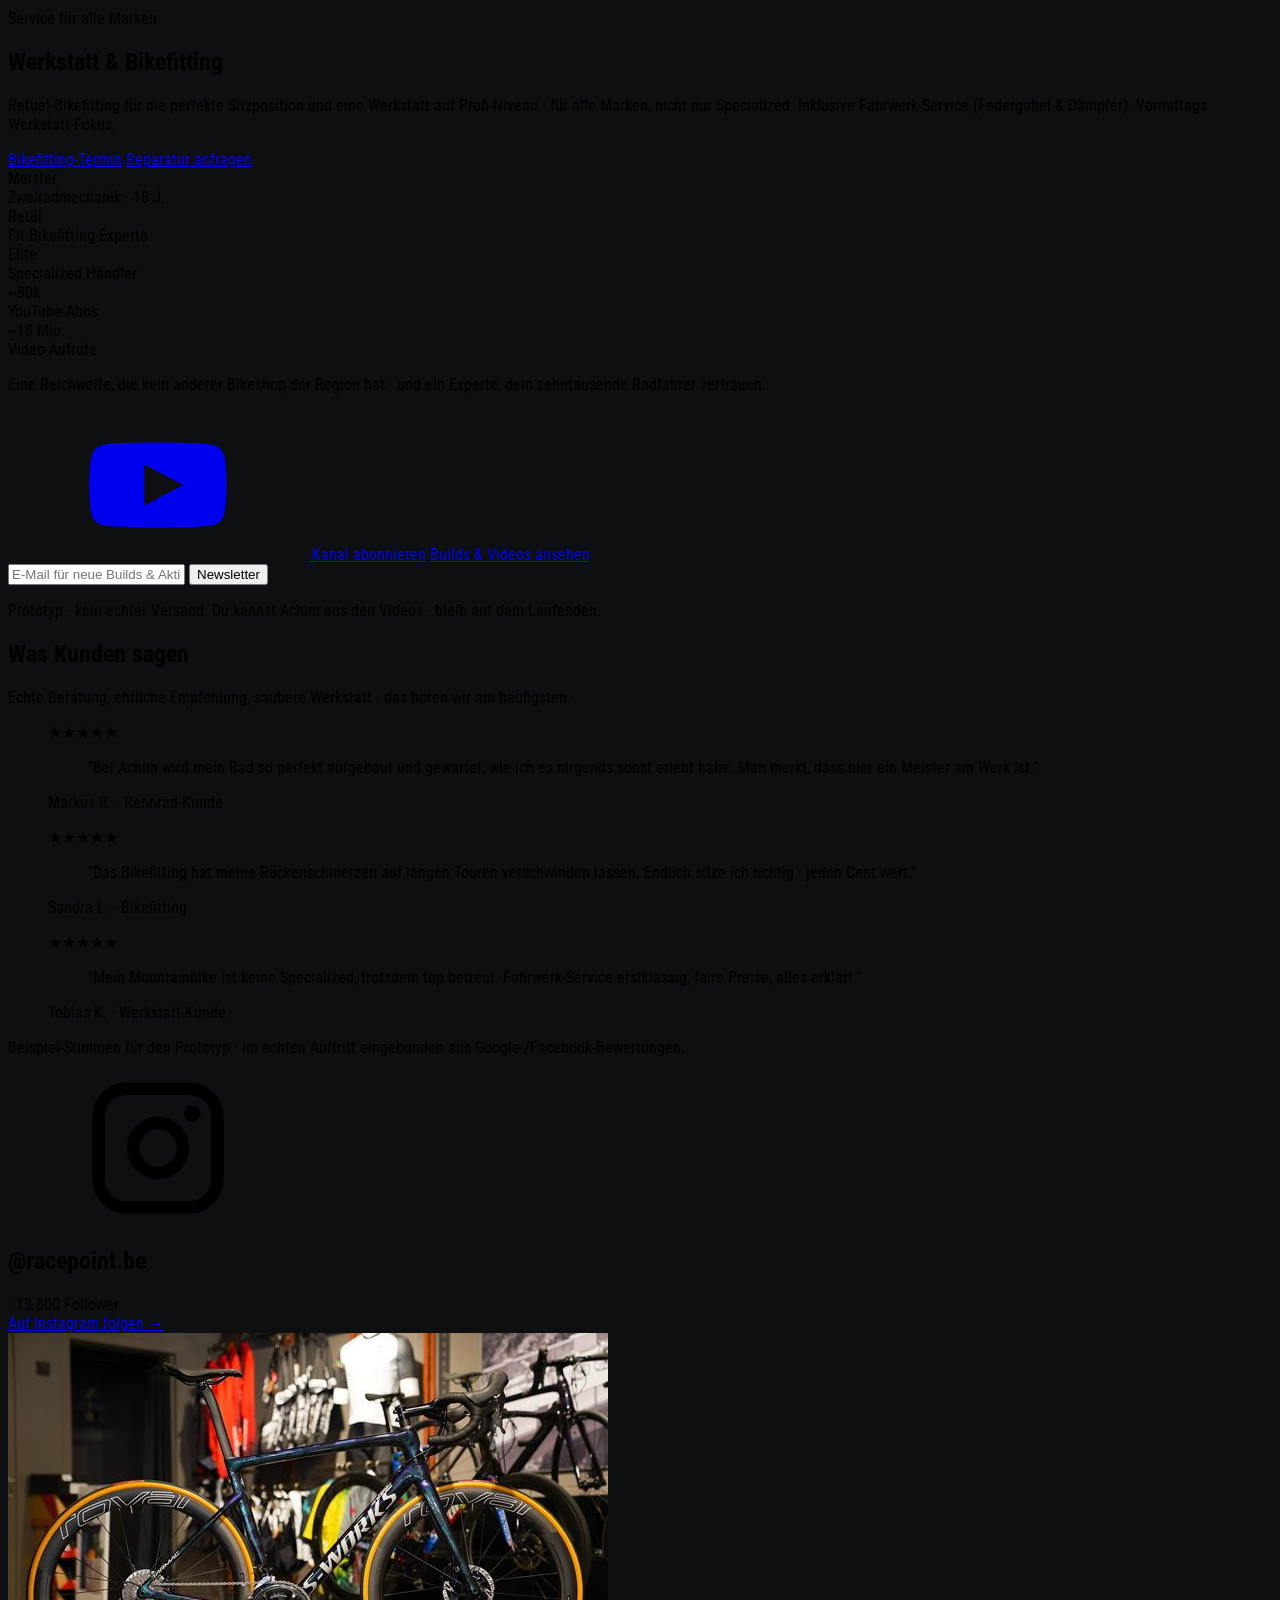
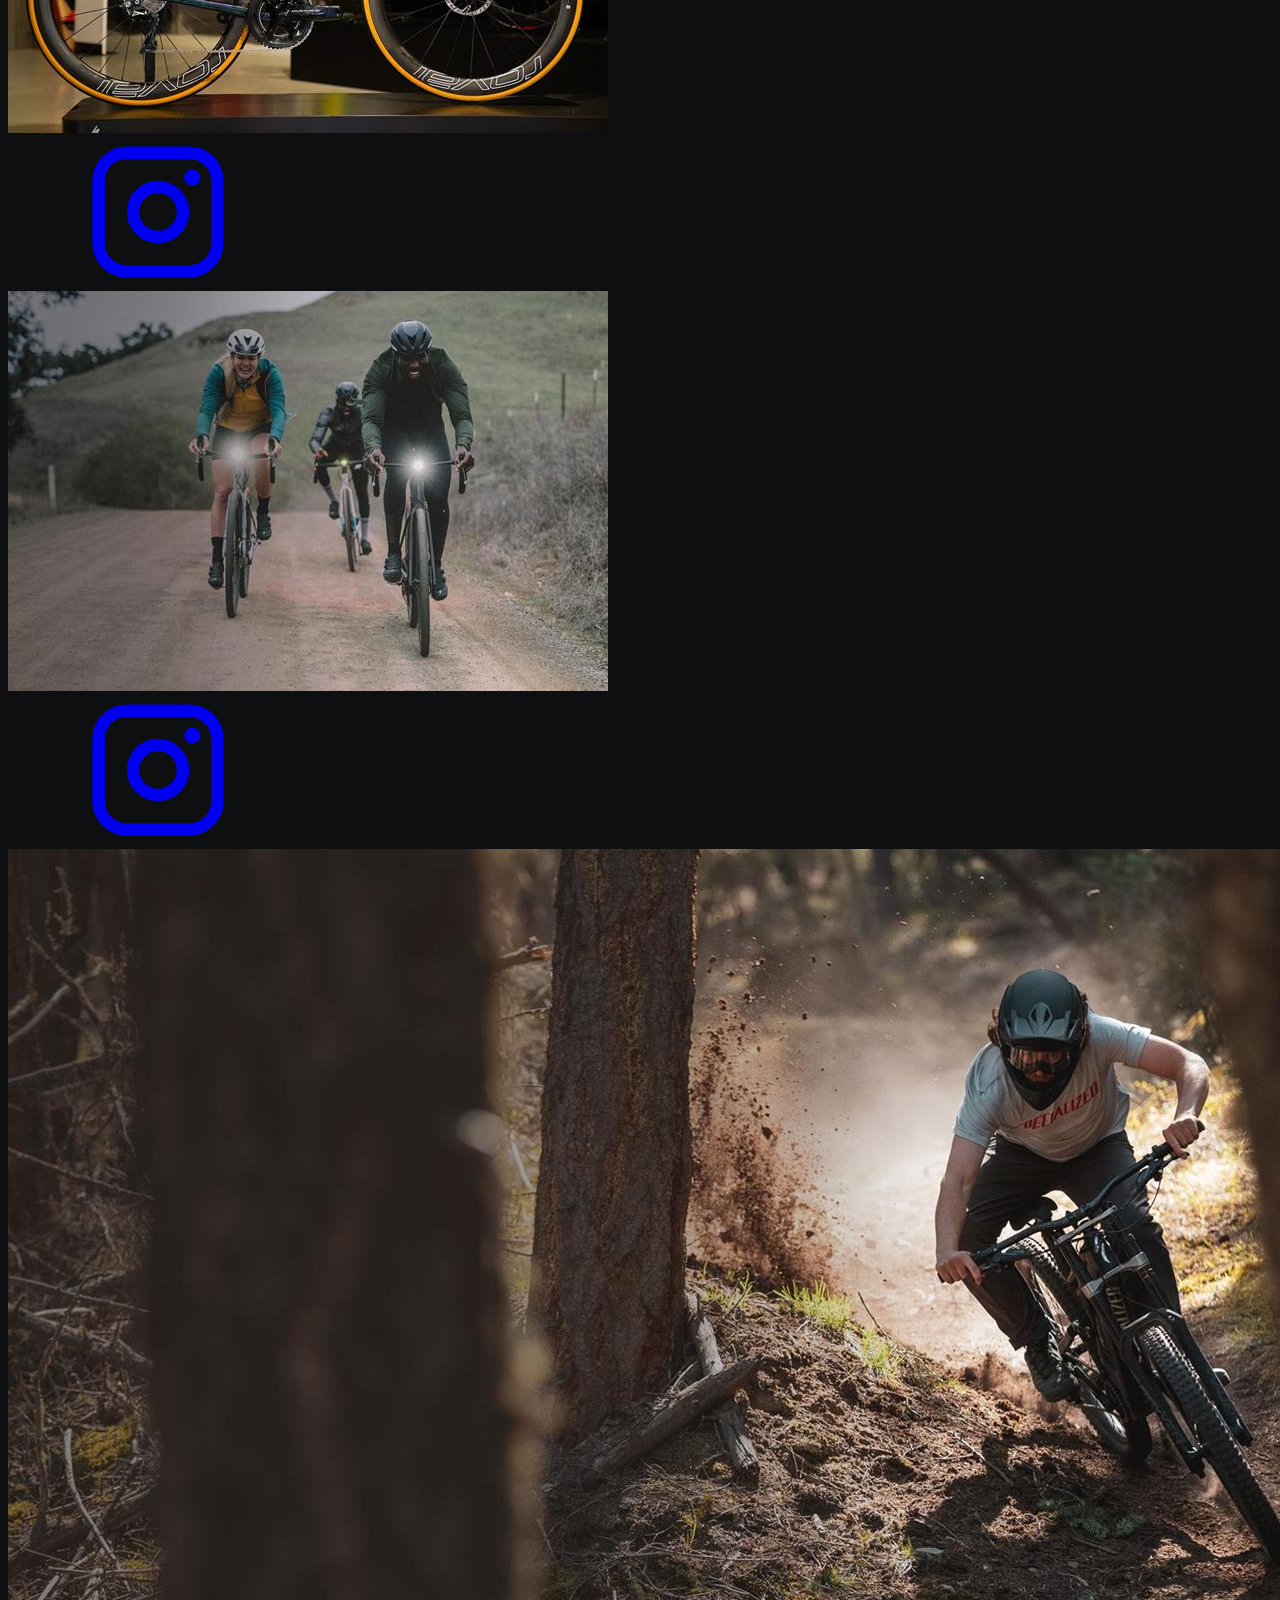
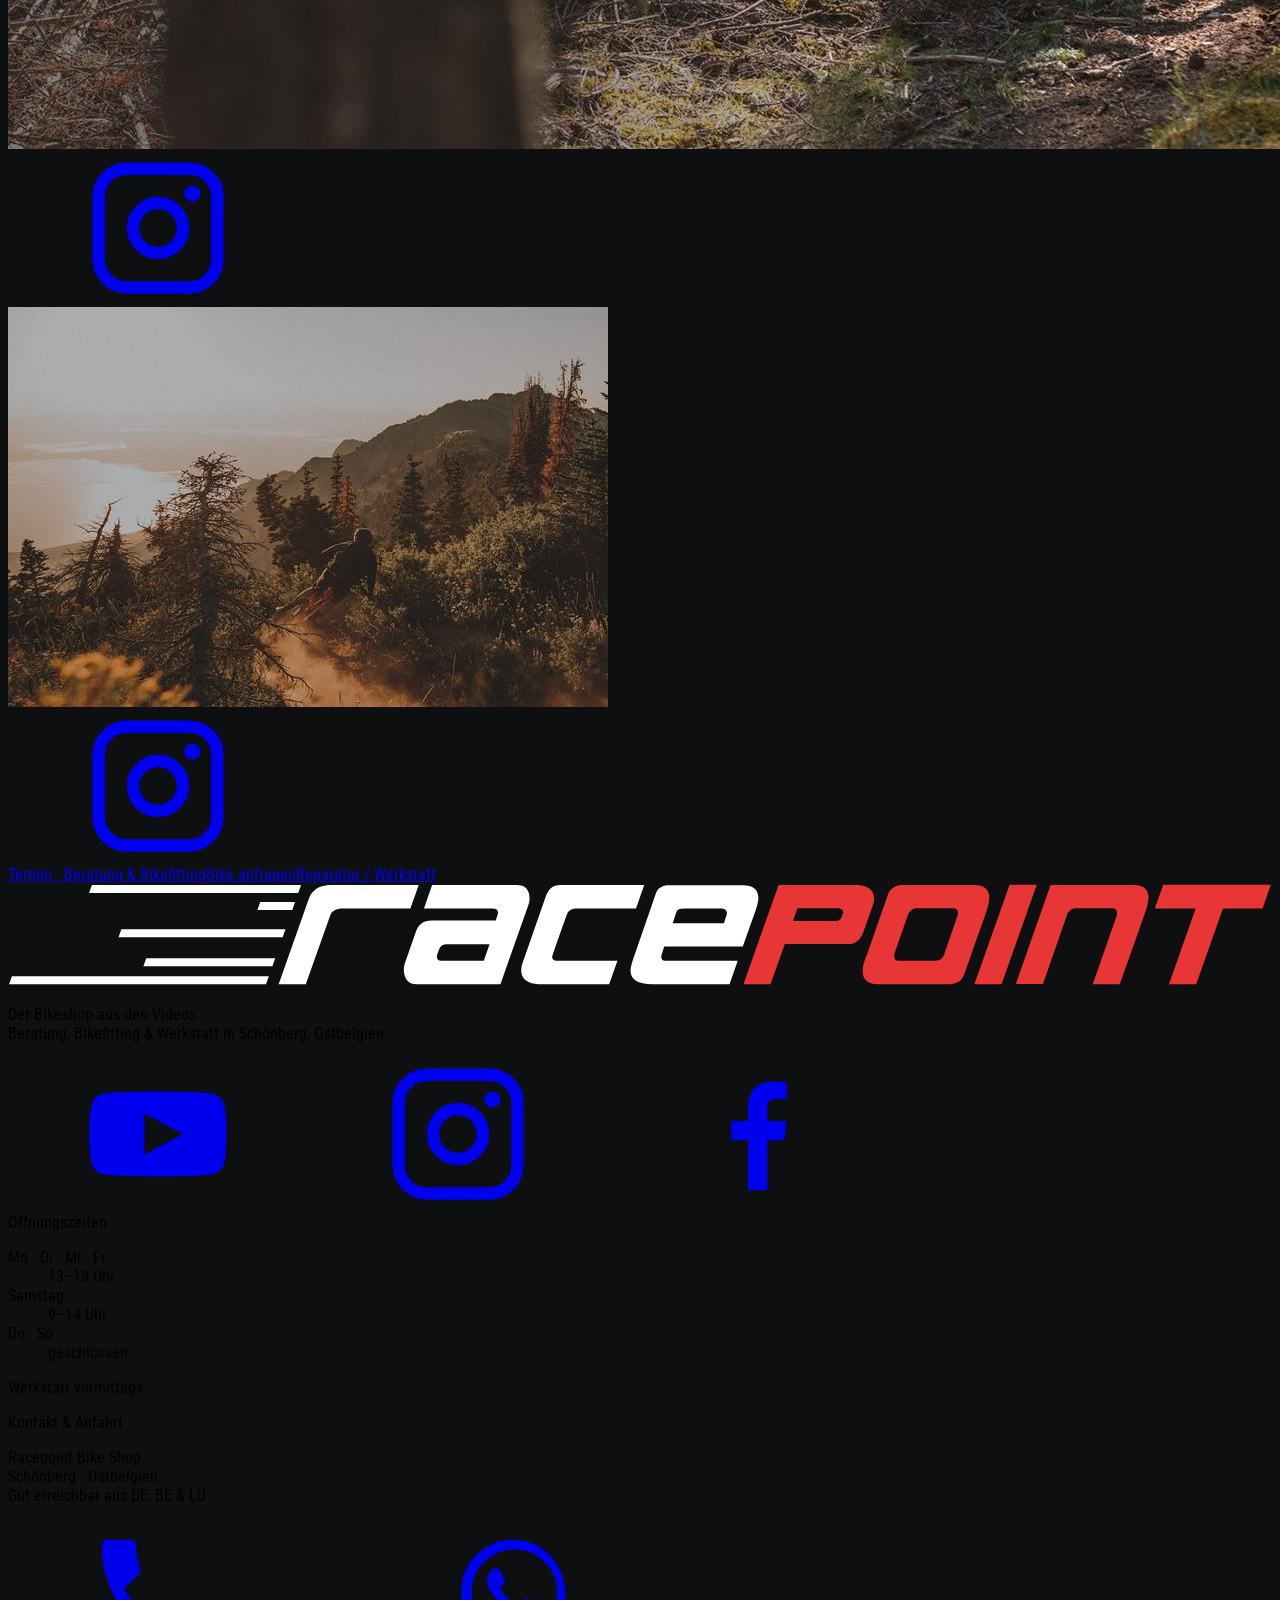
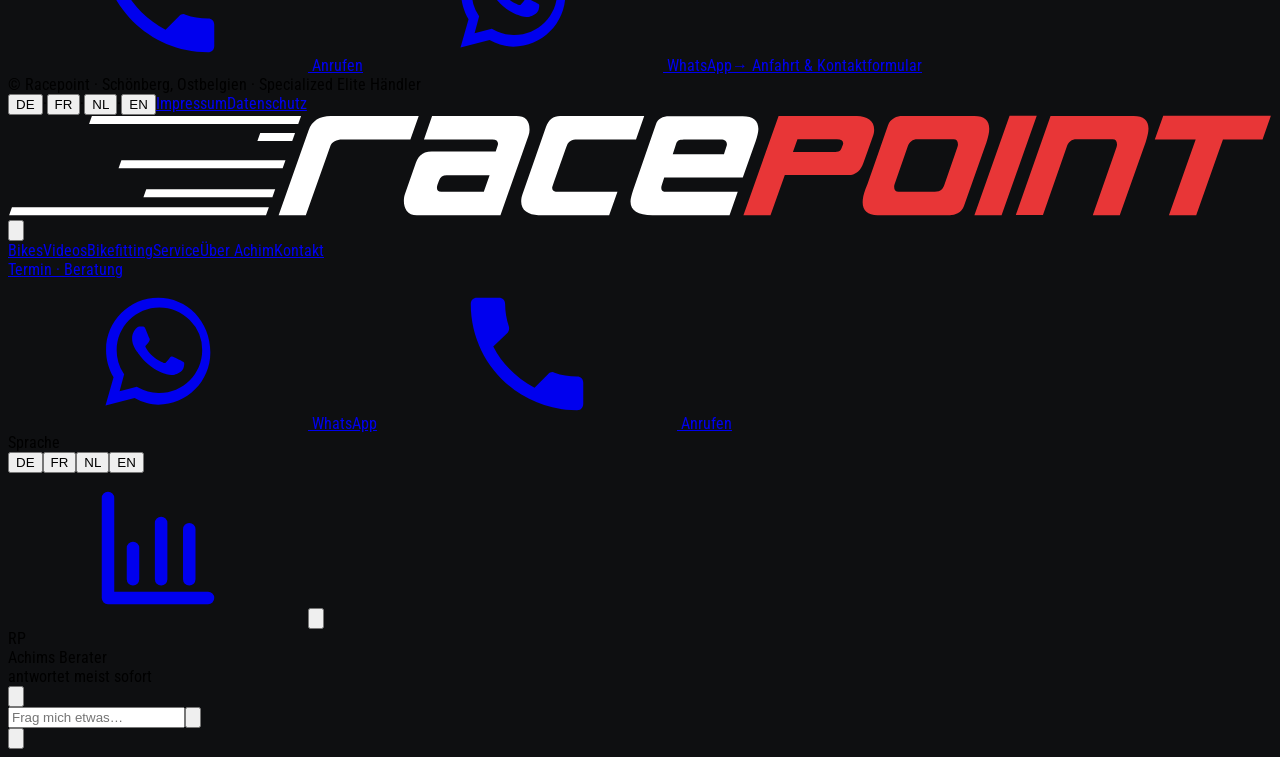
==== commit 14e57baf: "feat(index): Builds & Videos als Swipe-Slider auf Mobil Container flex/overflow-x mit Snap (.bstrack" ====
--- a/index.html
+++ b/index.html
@@ -50,31 +50,31 @@
     </div>
     <div class="grid grid-cols-2 sm:grid-cols-3 lg:grid-cols-5 gap-4">
       <a href="rennrad.html" class="group relative h-56 md:h-72 rounded-2xl overflow-hidden ring-1 ring-white/10">
-        <img src="assets/roadbike-shop.jpg" class="absolute inset-0 h-full w-full object-cover brightness-105 group-hover:scale-105 transition duration-500" alt="">
+        <img src="../assets/roadbike-shop.jpg" class="absolute inset-0 h-full w-full object-cover brightness-105 group-hover:scale-105 transition duration-500" alt="">
         <div class="absolute inset-0 bg-gradient-to-t from-black/90 via-black/20 to-black/10"></div>
         <div class="absolute bottom-4 left-5 right-4 [text-shadow:0_2px_16px_rgba(0,0,0,.85)]"><div class="font-anton text-3xl uppercase group-hover:text-rp-red transition">Rennrad</div><div class="text-sm text-white/70">Asphalt · Tempo · Aero</div></div>
         <span class="absolute top-4 right-4 text-white/60 group-hover:text-rp-red transition">→</span>
       </a>
       <a href="gravel.html" class="group relative h-56 md:h-72 rounded-2xl overflow-hidden ring-1 ring-white/10">
-        <img src="assets/gravel-ride.jpg" class="absolute inset-0 h-full w-full object-cover brightness-105 group-hover:scale-105 transition duration-500" alt="">
+        <img src="../assets/gravel-ride.jpg" class="absolute inset-0 h-full w-full object-cover brightness-105 group-hover:scale-105 transition duration-500" alt="">
         <div class="absolute inset-0 bg-gradient-to-t from-black/90 via-black/20 to-black/10"></div>
         <div class="absolute bottom-4 left-5 right-4 [text-shadow:0_2px_16px_rgba(0,0,0,.85)]"><div class="font-anton text-3xl uppercase group-hover:text-rp-red transition">Gravel</div><div class="text-sm text-white/70">Schotter · Abenteuer · Weite</div></div>
         <span class="absolute top-4 right-4 text-white/60 group-hover:text-rp-red transition">→</span>
       </a>
       <a href="mtb.html" class="group relative h-56 md:h-72 rounded-2xl overflow-hidden ring-1 ring-white/10">
-        <img src="assets/mtb-action.jpg" class="absolute inset-0 h-full w-full object-cover brightness-105 group-hover:scale-105 transition duration-500" alt="">
+        <img src="../assets/mtb-action.jpg" class="absolute inset-0 h-full w-full object-cover brightness-105 group-hover:scale-105 transition duration-500" alt="">
         <div class="absolute inset-0 bg-gradient-to-t from-black/90 via-black/20 to-black/10"></div>
         <div class="absolute bottom-4 left-5 right-4 [text-shadow:0_2px_16px_rgba(0,0,0,.85)]"><div class="font-anton text-3xl uppercase group-hover:text-rp-red transition">MTB</div><div class="text-sm text-white/70">Trail · Wald · Adrenalin</div></div>
         <span class="absolute top-4 right-4 text-white/60 group-hover:text-rp-red transition">→</span>
       </a>
       <a href="ebike.html" class="group relative h-56 md:h-72 rounded-2xl overflow-hidden ring-1 ring-white/10">
-        <img src="assets/mtb-ridge.jpg" class="absolute inset-0 h-full w-full object-cover brightness-105 group-hover:scale-105 transition duration-500" alt="E-Bike fahren in Ostbelgien">
+        <img src="../assets/mtb-ridge.jpg" class="absolute inset-0 h-full w-full object-cover brightness-105 group-hover:scale-105 transition duration-500" alt="E-Bike fahren in Ostbelgien">
         <div class="absolute inset-0 bg-gradient-to-t from-black/90 via-black/20 to-black/10"></div>
         <div class="absolute bottom-4 left-5 right-4 [text-shadow:0_2px_16px_rgba(0,0,0,.85)]"><div class="font-anton text-3xl uppercase group-hover:text-rp-red transition">E-Bike</div><div class="text-sm text-white/70">Rückenwind · Alltag · Touren</div></div>
         <span class="absolute top-4 right-4 text-white/60 group-hover:text-rp-red transition">→</span>
       </a>
       <a href="familie.html" class="group relative col-span-2 sm:col-span-1 h-56 md:h-72 rounded-2xl overflow-hidden ring-1 ring-white/10">
-        <img src="assets/shop-interior.jpg" class="absolute inset-0 h-full w-full object-cover brightness-105 group-hover:scale-105 transition duration-500" alt="Familien- und Alltagsräder im Racepoint-Showroom">
+        <img src="../assets/shop-interior.jpg" class="absolute inset-0 h-full w-full object-cover brightness-105 group-hover:scale-105 transition duration-500" alt="Familien- und Alltagsräder im Racepoint-Showroom">
         <div class="absolute inset-0 bg-gradient-to-t from-black/90 via-black/20 to-black/10"></div>
         <div class="absolute bottom-4 left-5 right-4 [text-shadow:0_2px_16px_rgba(0,0,0,.85)]"><div class="font-anton text-3xl uppercase group-hover:text-rp-red transition">Familie &amp; Alltag</div><div class="text-sm text-white/70">Einstieg · Kinder · Trekking</div></div>
         <span class="absolute top-4 right-4 text-white/60 group-hover:text-rp-red transition">→</span>
@@ -92,7 +92,7 @@
       <p class="mt-4 text-white/55">Mit Ehefrau Elke und dem Racepoint-Team in Schönberg, Ostbelgien.</p>
       <a href="ueber-uns.html" class="mt-6 inline-block rounded-xl bg-white/10 ring-1 ring-white/20 px-6 py-3 font-semibold uppercase hover:bg-white/20 transition">Mehr über Achim &amp; das Team</a>
     </div>
-    <figure><img src="assets/achim-team.jpg" class="w-full rounded-2xl object-cover ring-1 ring-white/10" alt="Achim, Elke und das Racepoint-Team"><figcaption class="mt-2 text-xs text-white/40">Das Racepoint-Team · Foto: racepoint.be</figcaption></figure>
+    <figure><img src="../assets/achim-team.jpg" class="w-full rounded-2xl object-cover ring-1 ring-white/10" alt="Achim, Elke und das Racepoint-Team"><figcaption class="mt-2 text-xs text-white/40">Das Racepoint-Team · Foto: racepoint.be</figcaption></figure>
   </div>
 </section>
 
@@ -100,18 +100,18 @@
 <section class="border-t border-white/5">
   <div class="mx-auto max-w-7xl px-6 lg:px-10 py-20">
     <div class="flex items-end justify-between mb-8"><h2 class="font-anton text-4xl md:text-5xl uppercase">Builds &amp; Videos</h2><a href="videos.html" class="text-sm text-rp-red font-semibold uppercase">Alle ansehen →</a></div>
-    <div class="grid sm:grid-cols-2 lg:grid-cols-4 gap-5">
-      <div class="yt group relative aspect-[3/4] rounded-2xl overflow-hidden" data-id="9KIh7oOIPT4"><img src="https://img.youtube.com/vi/9KIh7oOIPT4/maxresdefault.jpg" onerror="this.onerror=null;this.src='https://img.youtube.com/vi/9KIh7oOIPT4/hqdefault.jpg'" class="h-full w-full object-cover group-hover:scale-105 transition duration-500"><div class="absolute inset-0 bg-gradient-to-t from-black/70 to-transparent"></div><span class="absolute top-4 left-4 grid place-items-center h-10 w-10 rounded-full bg-rp-red text-white"><svg class="w-4 h-4 ml-0.5"><use href="#ic-play"/></svg></span><div class="absolute bottom-4 left-4 right-4"><div class="font-semibold leading-tight">S-Works Tarmac SL8 LTD · Unboxing</div><div class="text-xs text-white/60">Limited Edition</div></div></div>
-      <div class="yt group relative aspect-[3/4] rounded-2xl overflow-hidden" data-id="MHXDMPbMypQ"><img src="https://img.youtube.com/vi/MHXDMPbMypQ/maxresdefault.jpg" onerror="this.onerror=null;this.src='https://img.youtube.com/vi/MHXDMPbMypQ/hqdefault.jpg'" class="h-full w-full object-cover group-hover:scale-105 transition duration-500"><div class="absolute inset-0 bg-gradient-to-t from-black/70 to-transparent"></div><span class="absolute top-4 left-4 grid place-items-center h-10 w-10 rounded-full bg-rp-red text-white"><svg class="w-4 h-4 ml-0.5"><use href="#ic-play"/></svg></span><div class="absolute bottom-4 left-4 right-4"><div class="font-semibold leading-tight">Tarmac SL7 S-Works · Rapid CLX</div><div class="text-xs text-white/60">Dreambuild · SRAM Red AXS</div></div></div>
-      <div class="yt group relative aspect-[3/4] rounded-2xl overflow-hidden" data-id="vV_rL9yq620"><img src="https://img.youtube.com/vi/vV_rL9yq620/maxresdefault.jpg" onerror="this.onerror=null;this.src='https://img.youtube.com/vi/vV_rL9yq620/hqdefault.jpg'" class="h-full w-full object-cover group-hover:scale-105 transition duration-500"><div class="absolute inset-0 bg-gradient-to-t from-black/70 to-transparent"></div><span class="absolute top-4 left-4 grid place-items-center h-10 w-10 rounded-full bg-rp-red text-white"><svg class="w-4 h-4 ml-0.5"><use href="#ic-play"/></svg></span><div class="absolute bottom-4 left-4 right-4"><div class="font-semibold leading-tight">Aethos S-Works · Bike Ahead</div><div class="text-xs text-white/60">Roadbike · SRAM Red AXS</div></div></div>
-      <div class="yt group relative aspect-[3/4] rounded-2xl overflow-hidden" data-id="cIBBbESSOoc"><img src="https://img.youtube.com/vi/cIBBbESSOoc/maxresdefault.jpg" onerror="this.onerror=null;this.src='https://img.youtube.com/vi/cIBBbESSOoc/hqdefault.jpg'" class="h-full w-full object-cover group-hover:scale-105 transition duration-500"><div class="absolute inset-0 bg-gradient-to-t from-black/70 to-transparent"></div><span class="absolute top-4 left-4 grid place-items-center h-10 w-10 rounded-full bg-rp-red text-white"><svg class="w-4 h-4 ml-0.5"><use href="#ic-play"/></svg></span><div class="absolute bottom-4 left-4 right-4"><div class="font-semibold leading-tight">Specialized Crux · Gravel</div><div class="text-xs text-white/60">S-Works · Force XPLR</div></div></div>
+    <div class="bstrack flex sm:grid sm:grid-cols-2 lg:grid-cols-4 gap-5 overflow-x-auto sm:overflow-visible snap-x snap-mandatory -mx-6 px-6 sm:mx-0 sm:px-0 pb-2 sm:pb-0">
+      <div class="yt bslide shrink-0 w-[80%] sm:w-auto group relative aspect-[3/4] rounded-2xl overflow-hidden" data-id="9KIh7oOIPT4"><img src="https://img.youtube.com/vi/9KIh7oOIPT4/maxresdefault.jpg" onerror="this.onerror=null;this.src='https://img.youtube.com/vi/9KIh7oOIPT4/hqdefault.jpg'" class="h-full w-full object-cover group-hover:scale-105 transition duration-500"><div class="absolute inset-0 bg-gradient-to-t from-black/70 to-transparent"></div><span class="absolute top-4 left-4 grid place-items-center h-10 w-10 rounded-full bg-rp-red text-white"><svg class="w-4 h-4 ml-0.5"><use href="#ic-play"/></svg></span><div class="absolute bottom-4 left-4 right-4"><div class="font-semibold leading-tight">S-Works Tarmac SL8 LTD · Unboxing</div><div class="text-xs text-white/60">Limited Edition</div></div></div>
+      <div class="yt bslide shrink-0 w-[80%] sm:w-auto group relative aspect-[3/4] rounded-2xl overflow-hidden" data-id="MHXDMPbMypQ"><img src="https://img.youtube.com/vi/MHXDMPbMypQ/maxresdefault.jpg" onerror="this.onerror=null;this.src='https://img.youtube.com/vi/MHXDMPbMypQ/hqdefault.jpg'" class="h-full w-full object-cover group-hover:scale-105 transition duration-500"><div class="absolute inset-0 bg-gradient-to-t from-black/70 to-transparent"></div><span class="absolute top-4 left-4 grid place-items-center h-10 w-10 rounded-full bg-rp-red text-white"><svg class="w-4 h-4 ml-0.5"><use href="#ic-play"/></svg></span><div class="absolute bottom-4 left-4 right-4"><div class="font-semibold leading-tight">Tarmac SL7 S-Works · Rapid CLX</div><div class="text-xs text-white/60">Dreambuild · SRAM Red AXS</div></div></div>
+      <div class="yt bslide shrink-0 w-[80%] sm:w-auto group relative aspect-[3/4] rounded-2xl overflow-hidden" data-id="vV_rL9yq620"><img src="https://img.youtube.com/vi/vV_rL9yq620/maxresdefault.jpg" onerror="this.onerror=null;this.src='https://img.youtube.com/vi/vV_rL9yq620/hqdefault.jpg'" class="h-full w-full object-cover group-hover:scale-105 transition duration-500"><div class="absolute inset-0 bg-gradient-to-t from-black/70 to-transparent"></div><span class="absolute top-4 left-4 grid place-items-center h-10 w-10 rounded-full bg-rp-red text-white"><svg class="w-4 h-4 ml-0.5"><use href="#ic-play"/></svg></span><div class="absolute bottom-4 left-4 right-4"><div class="font-semibold leading-tight">Aethos S-Works · Bike Ahead</div><div class="text-xs text-white/60">Roadbike · SRAM Red AXS</div></div></div>
+      <div class="yt bslide shrink-0 w-[80%] sm:w-auto group relative aspect-[3/4] rounded-2xl overflow-hidden" data-id="cIBBbESSOoc"><img src="https://img.youtube.com/vi/cIBBbESSOoc/maxresdefault.jpg" onerror="this.onerror=null;this.src='https://img.youtube.com/vi/cIBBbESSOoc/hqdefault.jpg'" class="h-full w-full object-cover group-hover:scale-105 transition duration-500"><div class="absolute inset-0 bg-gradient-to-t from-black/70 to-transparent"></div><span class="absolute top-4 left-4 grid place-items-center h-10 w-10 rounded-full bg-rp-red text-white"><svg class="w-4 h-4 ml-0.5"><use href="#ic-play"/></svg></span><div class="absolute bottom-4 left-4 right-4"><div class="font-semibold leading-tight">Specialized Crux · Gravel</div><div class="text-xs text-white/60">S-Works · Force XPLR</div></div></div>
     </div>
   </div>
 </section>
 
 <!-- =================== SHOWROOM / KOMM VORBEI (Vollbild) =================== -->
 <section class="relative overflow-hidden">
-  <img src="assets/shop-interior.jpg" class="absolute inset-0 h-full w-full object-cover brightness-110" alt="">
+  <img src="../assets/shop-interior.jpg" class="absolute inset-0 h-full w-full object-cover brightness-110" alt="">
   <div class="absolute inset-0 bg-black/50"></div>
   <div class="relative mx-auto max-w-7xl px-6 lg:px-10 py-28 md:py-36 text-center [text-shadow:0_2px_24px_rgba(0,0,0,.85)]">
     <h2 class="font-anton text-4xl md:text-6xl uppercase">Komm vorbei, wo die Videos entstehen.</h2>
@@ -126,7 +126,7 @@
 <!-- =================== SERVICE & BIKEFITTING =================== -->
 <section class="border-t border-white/5 bg-zinc-950">
   <div class="mx-auto max-w-7xl px-6 lg:px-10 py-20 grid md:grid-cols-2 gap-10 items-center">
-    <figure class="order-2 md:order-1"><img src="assets/bikefitting.jpg" class="w-full rounded-2xl object-cover ring-1 ring-white/10" alt="Bikefitting bei Racepoint"></figure>
+    <figure class="order-2 md:order-1"><img src="../assets/bikefitting.jpg" class="w-full rounded-2xl object-cover ring-1 ring-white/10" alt="Bikefitting bei Racepoint"></figure>
     <div class="order-1 md:order-2">
       <div class="text-sm text-rp-red font-semibold uppercase tracking-wider">Service für alle Marken</div>
       <h2 class="mt-2 font-anton text-4xl md:text-5xl uppercase">Werkstatt &amp; Bikefitting</h2>
@@ -190,6 +190,22 @@
   </div>
 </section>
 
+<!-- =================== INSTAGRAM-TEASER (gemockt · Produktiv = Pull via Sanity) =================== -->
+<section class="border-t border-white/5">
+  <div class="mx-auto max-w-7xl px-6 lg:px-10 py-16">
+    <div class="flex flex-wrap items-end justify-between gap-4 mb-6">
+      <div class="inline-flex items-center gap-2"><svg class="w-6 h-6 text-rp-red"><use href="#ic-ig"/></svg><h2 class="font-anton text-3xl md:text-4xl uppercase">@racepoint.be</h2><span class="text-sm text-white/50">· 13.800 Follower</span></div>
+      <a href="https://www.instagram.com/racepoint.be/" target="_blank" rel="noopener" class="text-sm text-rp-red font-semibold uppercase">Auf Instagram folgen →</a>
+    </div>
+    <div class="grid grid-cols-2 sm:grid-cols-4 gap-3 md:gap-4">
+      <a href="https://www.instagram.com/racepoint.be/" target="_blank" rel="noopener" class="group relative aspect-square rounded-2xl overflow-hidden ring-1 ring-white/10"><img src="../assets/roadbike-shop.jpg" class="h-full w-full object-cover group-hover:scale-105 transition duration-500" alt="Frisch aufgebautes S-Works im Showroom"><div class="absolute inset-0 bg-black/0 group-hover:bg-black/45 transition grid place-items-center opacity-0 group-hover:opacity-100"><svg class="w-7 h-7"><use href="#ic-ig"/></svg></div></a>
+      <a href="https://www.instagram.com/racepoint.be/" target="_blank" rel="noopener" class="group relative aspect-square rounded-2xl overflow-hidden ring-1 ring-white/10"><img src="../assets/gravel-ride.jpg" class="h-full w-full object-cover group-hover:scale-105 transition duration-500" alt="Gravel-Saison ist eröffnet"><div class="absolute inset-0 bg-black/0 group-hover:bg-black/45 transition grid place-items-center opacity-0 group-hover:opacity-100"><svg class="w-7 h-7"><use href="#ic-ig"/></svg></div></a>
+      <a href="https://www.instagram.com/racepoint.be/" target="_blank" rel="noopener" class="group relative aspect-square rounded-2xl overflow-hidden ring-1 ring-white/10"><img src="../assets/mtb-action.jpg" class="h-full w-full object-cover group-hover:scale-105 transition duration-500" alt="Trail-Action in den Ardennen"><div class="absolute inset-0 bg-black/0 group-hover:bg-black/45 transition grid place-items-center opacity-0 group-hover:opacity-100"><svg class="w-7 h-7"><use href="#ic-ig"/></svg></div></a>
+      <a href="https://www.instagram.com/racepoint.be/" target="_blank" rel="noopener" class="group relative aspect-square rounded-2xl overflow-hidden ring-1 ring-white/10"><img src="../assets/gefuehl-moment.jpg" class="h-full w-full object-cover group-hover:scale-105 transition duration-500" alt="Feierabendrunde über dem Tal"><div class="absolute inset-0 bg-black/0 group-hover:bg-black/45 transition grid place-items-center opacity-0 group-hover:opacity-100"><svg class="w-7 h-7"><use href="#ic-ig"/></svg></div></a>
+    </div>
+  </div>
+</section>
+
 <div id="site-footer"></div>
 
 <script src="data.js"></script>
